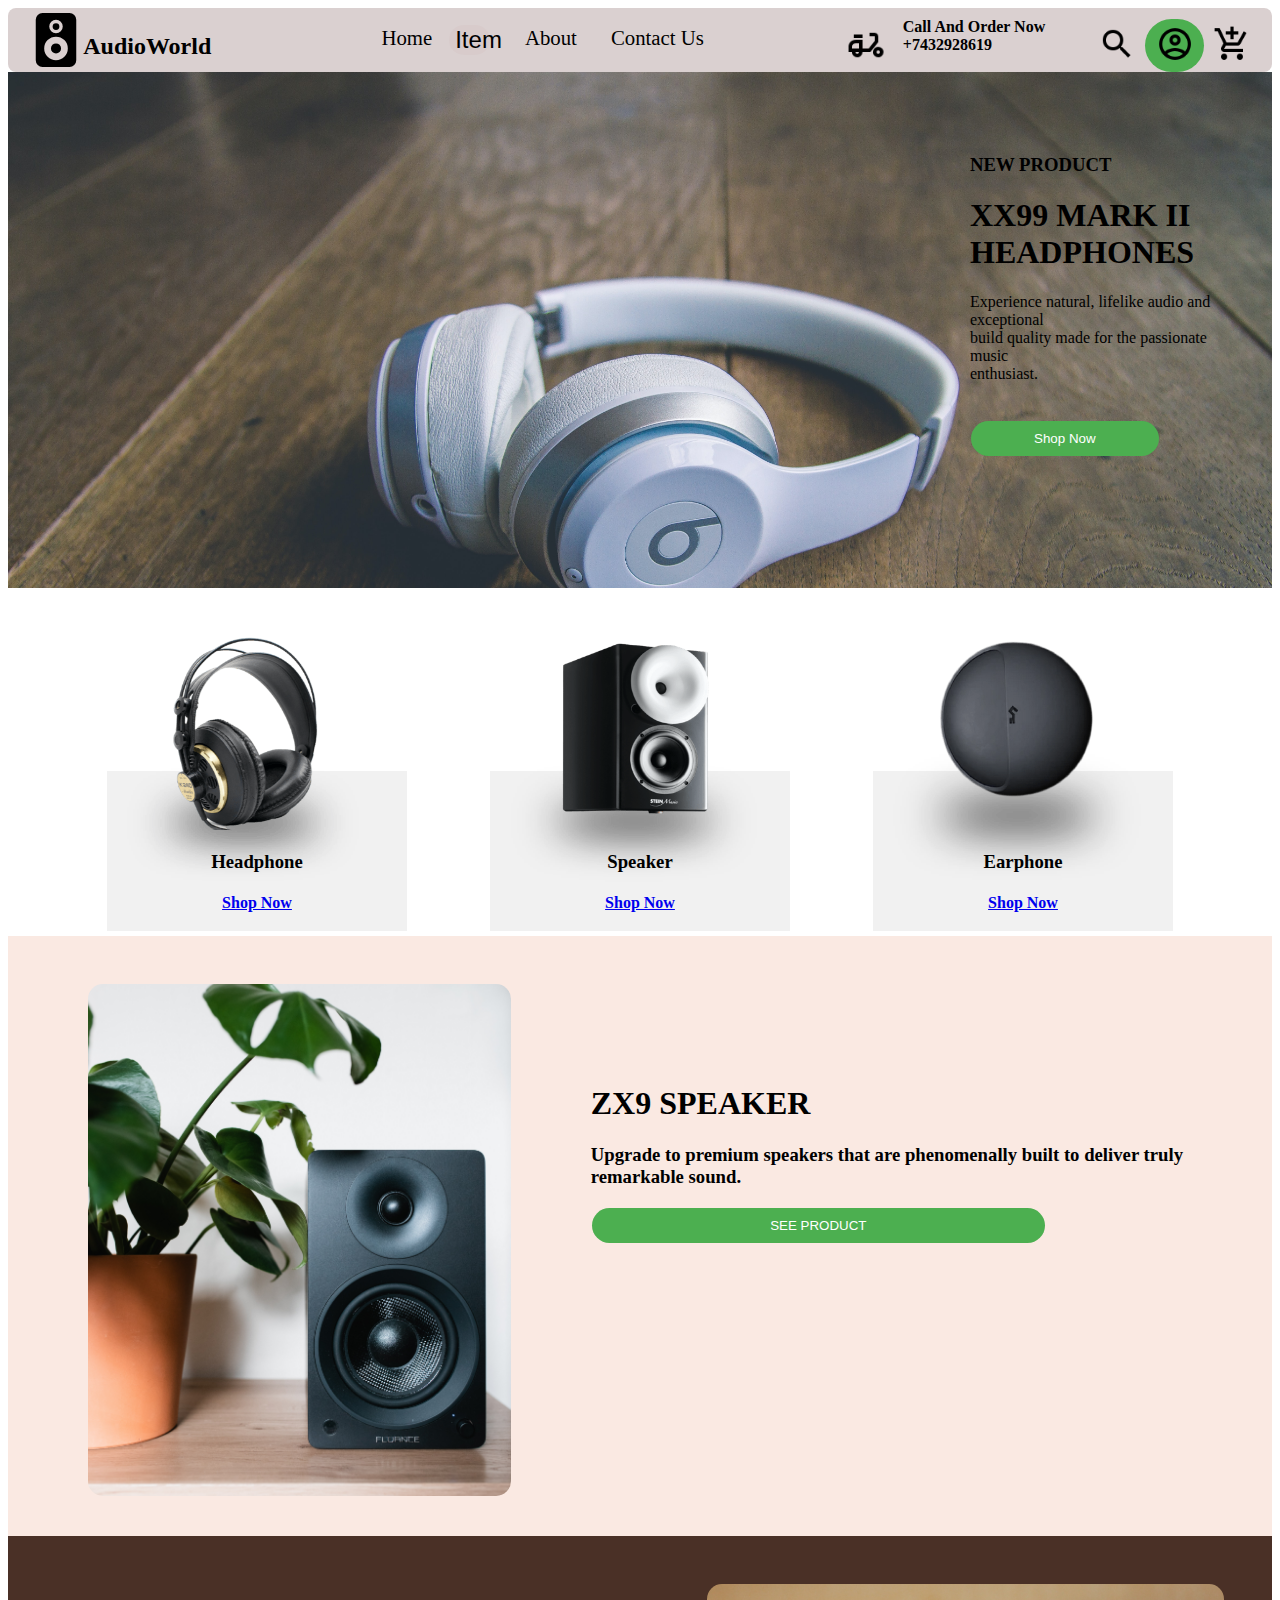
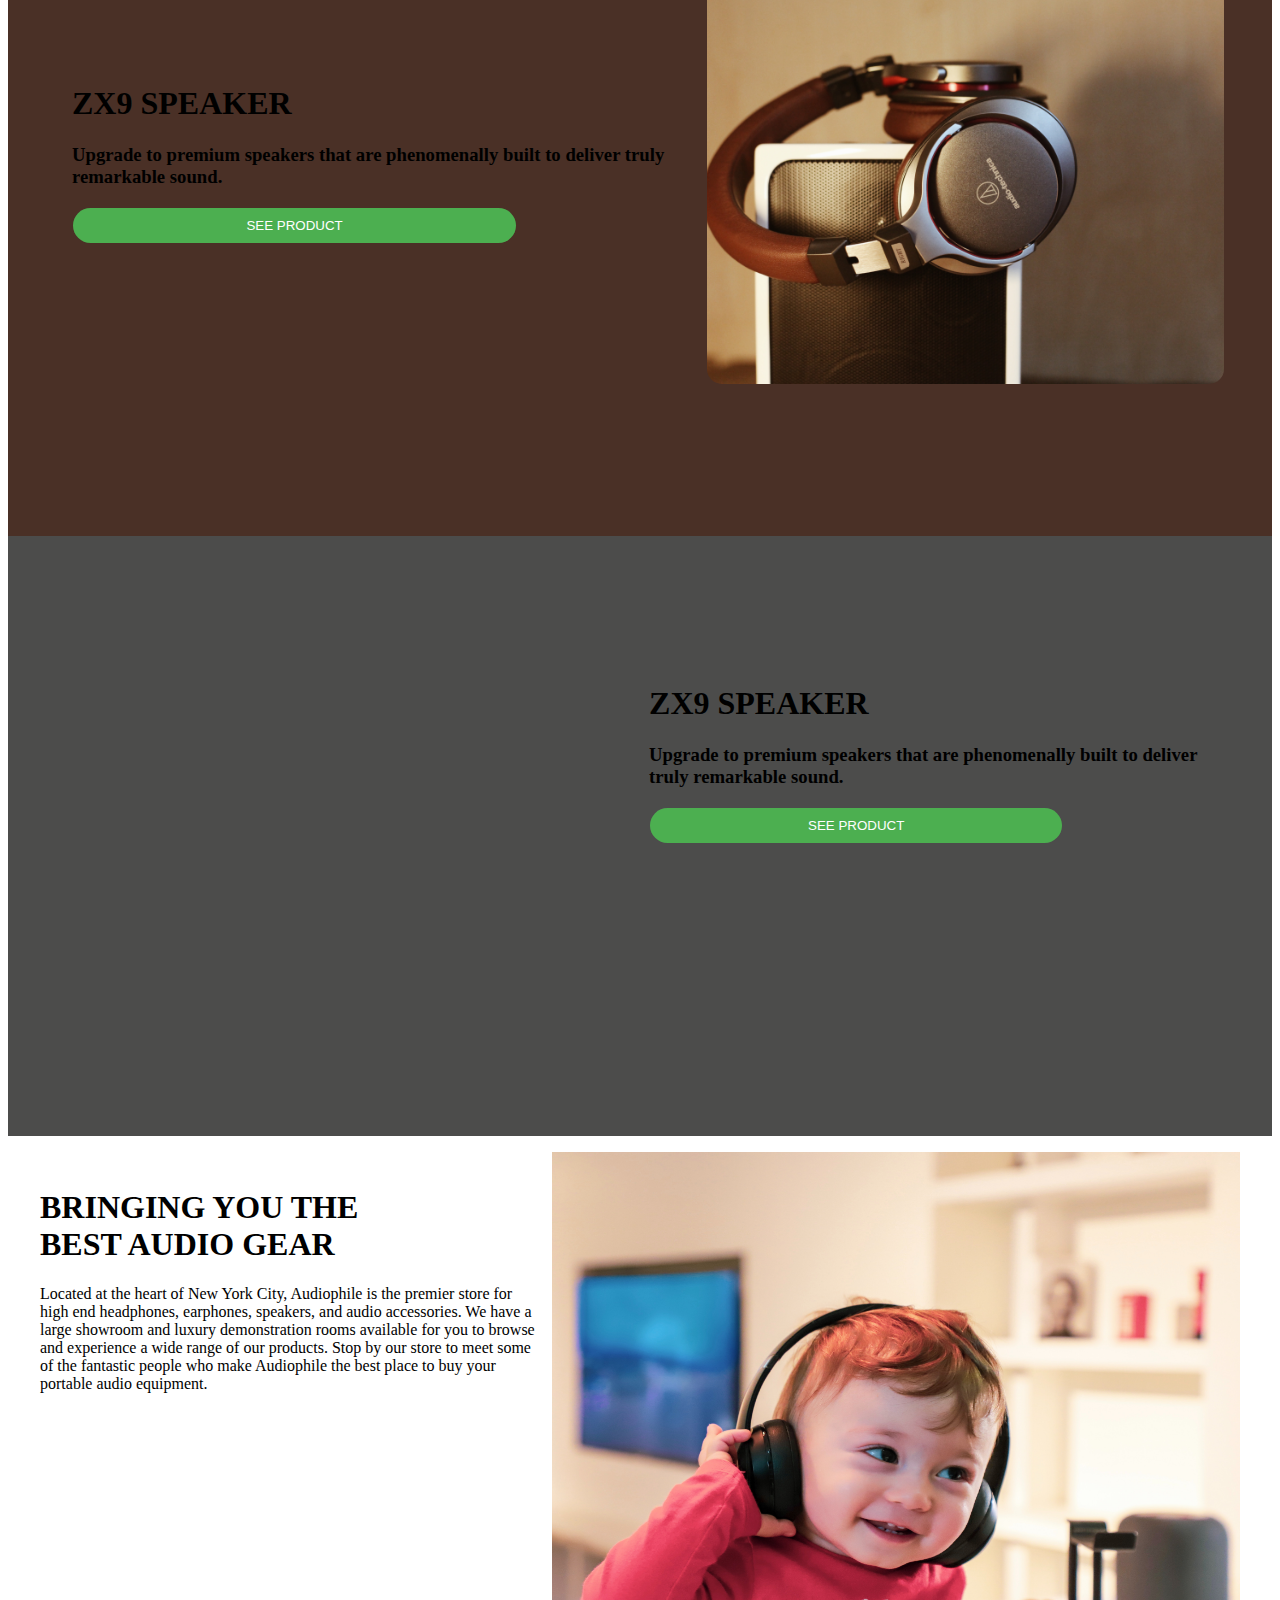
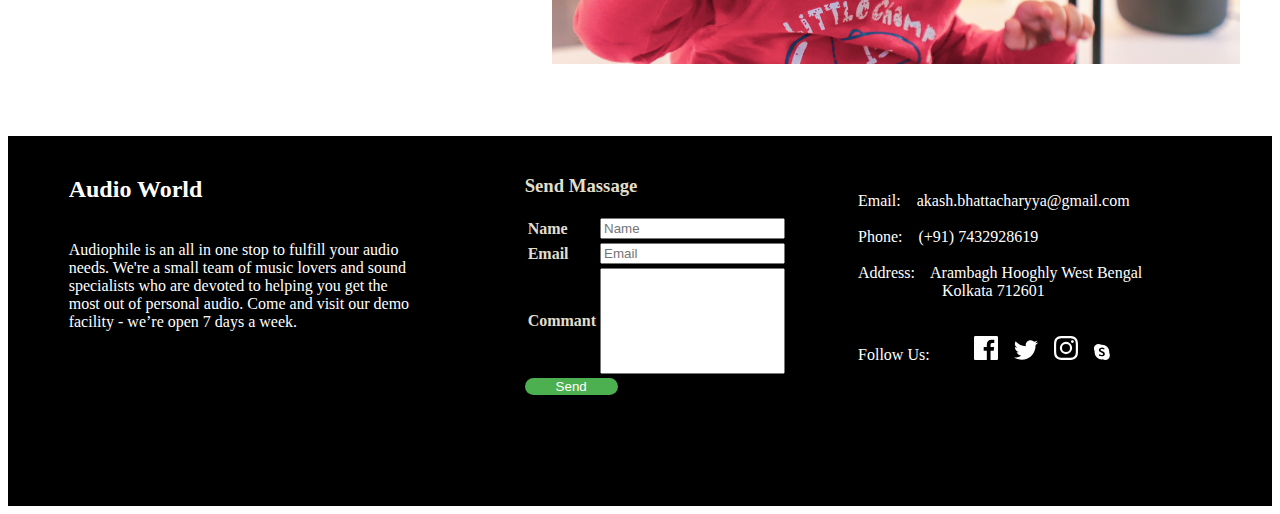
==== index.html @ 90da9d2f "Add files via upload" ====
<!DOCTYPE html>
<html lang="en">

<head>
    <meta charset="UTF-8">
    <meta http-equiv="X-UA-Compatible" content="IE=edge">
    <meta name="viewport" content="width=device-width, initial-scale=1.0">
    <title>Audio world</title>
    <link rel="stylesheet" href="style.css">


</head>

<body>
    <div class="navber">
        <div id="nav-left" class="nav-box">
            <img src="image/speakerlogo.svg" alt="">
            <h2>AudioWorld</h2>
        </div>
        <div id="nav-mid" class="nav-box">
            <ul>
                <li class="item"><a href="#">Home</a></li>
                <!-- <li class="item"><a href="#">Item</a></li> -->
                <div class="dropdown">
                    <button class="dropbtn-i">Item
                        <!-- <i class="fa fa-caret-down"></i> -->
                    </button>
                    <div class="dropdown-content">
                        <a href="headphone.html">Headphone</a>
                        <a href="speaker.html">Speaker</a>
                        <a href="earphone.html">Earphone</a>
                    </div>
                </div>
                <li class="item"><a href="aboutus.html">About</a></li>
                <li class="item"><a href="#ContactUs">Contact Us</a></li>

            </ul>
        </div>
        <div class="call">
            <img src="image/delivery.png">
            <div id="text"> <b> Call And Order Now <br> +7432928619 </b></div>
        </div>
        <div id="nav-right" class="nav-box">
            <a href="/"><img src="image/search.png"></a>
            




            <button onclick="document.getElementById('id01').style.display='block'" style="width:auto;"> <img src="image/account.png"> </button>

	<div id="id01" class="modal">

		<form class="modal-content animate" action="/action_page.php">
			<div class="imgcontainer">
				<span onclick="document.getElementById('id01').style.display='none'" class="close" title="Close Modal">×</span>
				<img src='image/avater.png'
 alt="Avatar" class="avatar">
			</div>

			<div class="container">
				<label><b>Username</b></label>
				<input type="text" placeholder="Enter Username" name="uname" required>

				<label><b>Password</b></label>
				<input type="password" placeholder="Enter Password" name="psw" required>

				<button type="submit">Login</button>
				<input type="checkbox" checked="checked"> Remember me
			</div>

			<div class="container" style="background-color:#f1f1f1">
				<button type="button" onclick="document.getElementById('id01').style.display='none'" class="cancelbtn">Cancel</button>
				<span class="psw">Forgot <a href="#">password?</a></span>
			</div>
		</form>
	</div>

	<script>
		var modal = document.getElementById('id01');
		window.onclick = function(event) {
			if (event.target == modal) {
				modal.style.display = "none";
			}
		}
	</script>









            <a href="/"><img src="image/cart.png"></a>

        </div>
        
    </div>

    <div id="header-sec">
        <div class="header">
            <div class="hdp">
                <h3>NEW PRODUCT</h3>
                <h1>XX99 MARK II<br>
                    HEADPHONES</h1>
                Experience natural, lifelike audio and exceptional<br>
                build quality made for the passionate music<br>
                enthusiast.<br><br>
                <div class="btn"><button>Shop Now</button></div>

            </div>

        </div>
    </div>

    <div class="item">
        <div class="headphone"> <img src="image/headphone.png" alt="">
            <div class="shop">
                <h3> Headphone <br>
                    <h4> <a href="#">Shop Now</a></h4>
                </h3>
            </div>
        </div>
        <div class="speaker"> <img src="image/speaker.png" alt="">
            <div class="shop">
                <h3>Speaker<br>
                    <h4><a href="#">Shop Now</a></h4>
                </h3>
                </h3>
            </div>
        </div>
        <div class="earphones"> <img src="image/earphone.png" alt="">
            <div class="shop">
                <h3>Earphone<br>
                    <h4><a href="#">Shop Now</a></h4>
                </h3>
                </h3>
            </div>
        </div>
    </div>

    <div class="sec1">

        <div class="sec-1">


        </div>
        <div class="sec-right">
            <h1>ZX9
                SPEAKER</h1>
            <h3>Upgrade to premium speakers that are phenomenally built to deliver truly remarkable sound.</h3>
             <div class="btn"><button> SEE PRODUCT</button></div>
        </div>
    </div>
    <div class="sec2">

        <div class="sec2-right">
            <h1>ZX9
                SPEAKER</h1>
            <h3>Upgrade to premium speakers that are phenomenally built to deliver truly remarkable sound.</h3>
            <div class="btn"><button> SEE PRODUCT</button></div>
        </div>
        <div class="sec-2">

        </div>


    </div>
    <div class="sec3">
        <div class="sec-3">

        </div>
        <div class="sec-right">
            <h1>ZX9
                SPEAKER</h1>
            <h3>Upgrade to premium speakers that are phenomenally built to deliver truly remarkable sound.</h3>
            <div class="btn"><button> SEE PRODUCT</button></div>
        </div>

    </div>

    <div class="end">
        <div class="end-sec1">
            <p><h1>BRINGING YOU THE <br><span>BEST</span> AUDIO GEAR </h1></p>
            <p>
            Located at the heart of New York City, Audiophile is the premier store for high end headphones,
                earphones, speakers, and audio accessories. We have a large showroom and luxury demonstration rooms
                available for you to browse and experience a wide range of our products. Stop by our store to meet some
                of the fantastic people who make Audiophile the best place to buy your portable audio equipment.
            </p>
        </div>
        <div class="end-sec2">
            <img src="image/withhead.jpg" alt="">
        </div>

    </div>
<section id="ContactUs">
    <div class="footer">
        <div class="fo-box1">
            <h2> Audio World</h2><br>
            Audiophile is an all in one stop to fulfill your audio needs. We're a small team of music lovers and sound
            specialists who are devoted to helping you get the most out of personal audio. Come and visit our demo
            facility - we’re open 7 days a week.
        </div>

        <div class="fo-box2">
            <div class="comment-sec">
                <h3> Send Massage</h3>
                <table>
                    <tr>
                        <td><b>Name</b></td>
                        <td> <input type="text" placeholder="Name" name="Name" id=" Name" required> </td>
                    </tr>
                    <tr>
                        <td><b>Email</b></td>
                        <td> <input type="text" placeholder="Email" name="Name" id="Email" required> </td>
                    </tr>
                    <tr>
                        <td><b>Commant</b></td>
                        <td>
            </div><input type="text" placeholder="" name="Name" id="commant" required style="height:100px"> </td>
            </tr>
            </table>
            <button type="submit" class="send">Send</button>
        </div>
    </div>

    <div class="fo-box3">
        <br><br>
        Email: &nbsp;&nbsp; akash.bhattacharyya@gmail.com<br><br>
        Phone: &nbsp;&nbsp; (+91) 7432928619 <br><br>
        Address: &nbsp;&nbsp; Arambagh Hooghly West
        Bengal<br>&nbsp;&nbsp;&nbsp;&nbsp;&nbsp;&nbsp;&nbsp;&nbsp;&nbsp;&nbsp;&nbsp;&nbsp;&nbsp;&nbsp;&nbsp;&nbsp;&nbsp;&nbsp;&nbsp;&nbsp;&nbsp;Kolkata
        712601<br><br><br> Follow Us: &nbsp;&nbsp;&nbsp;&nbsp;&nbsp;&nbsp;&nbsp;&nbsp;&nbsp;
        <svg width="24" height="24" xmlns="http://www.w3.org/2000/svg">
            <path
                d="M22.675 0H1.325C.593 0 0 .593 0 1.325v21.351C0 23.407.593 24 1.325 24H12.82v-9.294H9.692v-3.622h3.128V8.413c0-3.1 1.893-4.788 4.659-4.788 1.325 0 2.463.099 2.795.143v3.24l-1.918.001c-1.504 0-1.795.715-1.795 1.763v2.313h3.587l-.467 3.622h-3.12V24h6.116c.73 0 1.323-.593 1.323-1.325V1.325C24 .593 23.407 0 22.675 0z"
                fill="#FFF" fill-rule="nonzero" />
        </svg> &nbsp;&nbsp;
        <svg width="24" height="20" xmlns="http://www.w3.org/2000/svg">
            <path
                d="M24 2.557a9.83 9.83 0 01-2.828.775A4.932 4.932 0 0023.337.608a9.864 9.864 0 01-3.127 1.195A4.916 4.916 0 0016.616.248c-3.179 0-5.515 2.966-4.797 6.045A13.978 13.978 0 011.671 1.149a4.93 4.93 0 001.523 6.574 4.903 4.903 0 01-2.229-.616c-.054 2.281 1.581 4.415 3.949 4.89a4.935 4.935 0 01-2.224.084 4.928 4.928 0 004.6 3.419A9.9 9.9 0 010 17.54a13.94 13.94 0 007.548 2.212c9.142 0 14.307-7.721 13.995-14.646A10.025 10.025 0 0024 2.557z"
                fill="#FFF" fill-rule="nonzero" />
        </svg> &nbsp;&nbsp;
        <svg width="24" height="24" xmlns="http://www.w3.org/2000/svg">
            <path
                d="M12 2.163c3.204 0 3.584.012 4.85.07 3.252.148 4.771 1.691 4.919 4.919.058 1.265.069 1.645.069 4.849 0 3.205-.012 3.584-.069 4.849-.149 3.225-1.664 4.771-4.919 4.919-1.266.058-1.644.07-4.85.07-3.204 0-3.584-.012-4.849-.07-3.26-.149-4.771-1.699-4.919-4.92-.058-1.265-.07-1.644-.07-4.849 0-3.204.013-3.583.07-4.849.149-3.227 1.664-4.771 4.919-4.919 1.266-.057 1.645-.069 4.849-.069zM12 0C8.741 0 8.333.014 7.053.072 2.695.272.273 2.69.073 7.052.014 8.333 0 8.741 0 12c0 3.259.014 3.668.072 4.948.2 4.358 2.618 6.78 6.98 6.98C8.333 23.986 8.741 24 12 24c3.259 0 3.668-.014 4.948-.072 4.354-.2 6.782-2.618 6.979-6.98.059-1.28.073-1.689.073-4.948 0-3.259-.014-3.667-.072-4.947-.196-4.354-2.617-6.78-6.979-6.98C15.668.014 15.259 0 12 0zm0 5.838a6.162 6.162 0 100 12.324 6.162 6.162 0 000-12.324zM12 16a4 4 0 110-8 4 4 0 010 8zm6.406-11.845a1.44 1.44 0 100 2.881 1.44 1.44 0 000-2.881z"
                fill="#FFF" fill-rule="nonzero" />
        </svg> &nbsp;&nbsp;
        <svg xmlns="http://www.w3.org/2000/svg" width="16" height="16" fill="currentColor" class="bi bi-skype"
            viewBox="0 0 16 16">
            <path
                d="M4.671 0c.88 0 1.733.247 2.468.702a7.423 7.423 0 0 1 6.02 2.118 7.372 7.372 0 0 1 2.167 5.215c0 .344-.024.687-.072 1.026a4.662 4.662 0 0 1 .6 2.281 4.645 4.645 0 0 1-1.37 3.294A4.673 4.673 0 0 1 11.18 16c-.84 0-1.658-.226-2.37-.644a7.423 7.423 0 0 1-6.114-2.107A7.374 7.374 0 0 1 .529 8.035c0-.363.026-.724.08-1.081a4.644 4.644 0 0 1 .76-5.59A4.68 4.68 0 0 1 4.67 0zm.447 7.01c.18.309.43.572.729.769a7.07 7.07 0 0 0 1.257.653c.492.205.873.38 1.145.523.229.112.437.264.615.448.135.142.21.331.21.528a.872.872 0 0 1-.335.723c-.291.196-.64.289-.99.264a2.618 2.618 0 0 1-1.048-.206 11.44 11.44 0 0 1-.532-.253 1.284 1.284 0 0 0-.587-.15.717.717 0 0 0-.501.176.63.63 0 0 0-.195.491.796.796 0 0 0 .148.482 1.2 1.2 0 0 0 .456.354 5.113 5.113 0 0 0 2.212.419 4.554 4.554 0 0 0 1.624-.265 2.296 2.296 0 0 0 1.08-.801c.267-.39.402-.855.386-1.327a2.09 2.09 0 0 0-.279-1.101 2.53 2.53 0 0 0-.772-.792A7.198 7.198 0 0 0 8.486 7.3a1.05 1.05 0 0 0-.145-.058 18.182 18.182 0 0 1-1.013-.447 1.827 1.827 0 0 1-.54-.387.727.727 0 0 1-.2-.508.805.805 0 0 1 .385-.723 1.76 1.76 0 0 1 .968-.247c.26-.003.52.03.772.096.274.079.542.177.802.293.105.049.22.075.336.076a.6.6 0 0 0 .453-.19.69.69 0 0 0 .18-.496.717.717 0 0 0-.17-.476 1.374 1.374 0 0 0-.556-.354 3.69 3.69 0 0 0-.708-.183 5.963 5.963 0 0 0-1.022-.078 4.53 4.53 0 0 0-1.536.258 2.71 2.71 0 0 0-1.174.784 1.91 1.91 0 0 0-.45 1.287c-.01.37.076.736.25 1.063z" />
        </svg>
    </div>
    </div>
</section>
</body>

</html>
---- style.css ----
.navber{
    display: flex;
    border-radius: 8px;
    height: 4rem;
    background-color: rgb(218, 208, 208);
 
}
.navber ul{
    display: flex;
    list-style: none;
}
.navber li a{
    text-decoration: none;
    font-size: 1.3rem;
     margin: 1rem; 
}
.dropbtn{
    margin: 1rem 0rem;

}
.dropbtn-i{
    color: black;
    font-size: 1.5rem;
    background-color: rgb(216, 203, 203);
}

#nav-left{
    display: flex;
   padding: 0.3em;
   margin-left: 1rem;
}
#nav-mid{
    margin: auto;
}
#nav-mid a{
    margin: 1px;
    text-decoration: none;
    color: black;
    padding: -2px 4px 0px 2px;
    
}
#nav-mid a:hover{
    color: white;
    background-color: black;
    border-radius: 7px;
}
.call{
    display: flex;
    width: 216px;
    margin-top: 0.6rem;
    margin-right: 3rem;
}
#text b{
    color: black;
}

.call img{
    height: 42px;
    width: 42px;
    margin: auto ;
}
#nav-right{
    margin-top: 0.7rem;
    margin-right: 1rem;
}
#nav-right img{
    padding: 0.3rem;
    height: 38px;
    width: 38px;
}


/* The dropdown container */
.dropdown {
    float: left;
    overflow: hidden;
  }
  
  /* Dropdown button */
  .dropdown .dropbtn {
    text-decoration: none;
    font-size: 1.3rem;
    margin: 1rem;
    padding: 0rem;
    border: none;
    outline: none;
    background-color: inherit;
    margin: 0; /* Important for vertical align on mobile phones */
  }
  
  
  /* Dropdown content (hidden by default) */
  .dropdown-content {
    display: none;
    position: absolute;
    background-color: #f9f9f9;
    min-width: 160px;
    box-shadow: 0px 8px 16px 0px rgba(0,0,0,0.2);
    z-index: 1;
  }
  
  /* Links inside the dropdown */
  .dropdown-content a {
    float: none;
    color: black;
    padding: 12px 16px;
    text-decoration: none;
    display: block;
    text-align: left;
  }
   /* Show the dropdown menu on hover */
   .dropdown:hover .dropdown-content {
    display: block;
  }
  
  
  #header-sec{
    background: url('image/indexlogo5.jpg') no-repeat center center/cover fixed ;
    height: 500px;
    padding-top: 1rem;
  }

  .header{
      margin-left: 930px;
      margin-top: 15px;

  }
.hdp{
    
    padding: 2rem;
    
}
.btn{
    margin: 20px 1px;
    

    
}


.item{
    display: flex;
    justify-content: space-evenly;
    padding-left: 1rem;
    padding-right: 1rem;
}
.headphone{
    margin-top: 3rem;
height: 300px;
width: 300px;
}
.headphone img{
    height: 16em;
    width: 17em;
}

.speaker{
    margin-top: 3rem;
    height: 300px;
    width: 300px;

}
.speaker img{

    height: 16em;
    width: 18em;

}

.earphones{
    margin-top: 3rem;
height: 300px;
width: 300px;
}
.earphones img{
    height: 16em;
    width: 18em;
}
.shop{
    background-color: rgb(241, 241, 241);
    margin-top: -9rem;
    height: 160px;
    width: 100%;
    text-align: center;
}
.item h3{
    padding-top: 5rem;
}
.sec-1{
    border-radius: 15px;
    margin: 3rem 5rem;
    height: 32rem;
    width: 28rem;
    background: url('image/spe1.jpg') no-repeat center center/cover ;
    

}
.sec1{
    display: flex;
    flex-direction: row;
    background-color: rgb(250, 233, 226);
    height: 600px;
    width: 100%;
    
}
.sec-right{
   margin-right: 2rem;
   margin-top: 8rem;
    height: 20rem;
    width: 43rem;
}

.sec2-right{
    margin-left: 4rem;
   margin-top: 8rem;
    height: 20rem;
    width: 43rem;
}
.sec-2{
    border-radius: 15px;
    margin-right: 3rem;
   margin-top: 3rem;
    height: 25rem;
    width: 35rem;
    background: url('image/hea.jpg') no-repeat center center/cover ;

}

.sec2{
    display: flex;
    flex-direction: row;
    background-color: rgb(49 19 8 / 88%);
    height: 600px;
    width: 100%;
}

.sec-3{
    margin: 3rem 5rem;
    height: 25rem;
    width: 35rem;
    background: url('image/eir.jpg') no-repeat center center/cover ;
    border-radius: 10px;

}
.sec3{
    display: flex;
    flex-direction: row;
    background-color: rgb(76 76 75);
    height: 600px;
    width: 100%;
}

.end{
    display: flex;
    flex-direction: row;
    height: 600px;
    width: 100%;

}
.end-sec1{
    margin: 2rem 1rem;
    height: 25rem;
    padding-left: 1rem;
    width: 45%;
}
.end-sec2{
    margin-top: 1rem;
    margin-right: 2rem;
    height: 34rem;
    width: 46rem;
}
.end-sec2 img{
    height: 32rem;
    width: 43rem;
}


.footer{
    display: flex;
    background-color: black;
    color: white;
    justify-content: space-evenly;
     height: 370px;
 
}


.fo-box1{
    
    margin: 14px 6px;
        padding: 6px 6px;
        height: 220px;
        width: 27%;
}
.fo-box2{
   
    margin: 14px 6px;
        padding: 6px 6px;
        height: 257px;
        width: 23%;
}


.comment-sec{
    height: 100px;
    width: 133px;
    padding-left: 42px;
    /* margin: auto;  */
     /* padding-left: 460px;
    padding-top: 19px;
     */
}
.comment-sec h3,b{
    color: #e0decd;
}

.fo-box3{
    
    margin: 14px 6px;
        padding: 6px 18px;
        height: 280px;
        width: 27%;
        
}


#ContactUs{
    background-color: black;
}







/********** LOGIN dIALOG BOX **********/

/*assign full width inputs*/
.container input[type=text],
input[type=password] {
    width: 100%;
    padding: 12px 20px;
    margin: 8px 0;
    display: inline-block;
    border: 1px solid #ccc;
    box-sizing: border-box;
}

/*set a style for the buttons*/
button {
    background-color: #4CAF50;
    color: white;
     /* padding: 14px 20px;   */
     /* margin: 8px 0; */
    border: none;
    border-radius: 30px;
    cursor: pointer;
    width: 70%;
}

.btn button{
    padding: 10px 14px;
}

/* set a hover effect for the button*/
button:hover {
    opacity: 0.8;
}

/*set extra style for the cancel button*/
.cancelbtn {
    width: auto;
    padding: 10px 18px;
    background-color: #f44336;
}

/*centre the display image inside the container*/
.imgcontainer {
    text-align: center;
    margin: 24px 0 12px 0;
    position: relative;
}

/*set image properties*/
img.avatar {
    width: 60%;
    border-radius: 35%;
}

/*set padding to the container*/
.container {
    padding: 16px;
}

/*set the forgot password text*/
span.psw {
    float: right;
    padding-top: 16px;
}

/*set the Modal background*/
.modal {
    display: none;
    position: fixed;
    z-index: 1;
    left: 0;
    top: 0;
    width: 100%;
    height: 100%;
    overflow: auto;
    background-color: rgb(0, 0, 0);
    background-color: rgba(0, 0, 0, 0.4);
    padding-top: 60px;
}

/*style the model content box*/
.modal-content {
    background-color: #fefefe;
    margin: 5% auto 15% auto;
    border: 1px solid #888;
    width: 80%;
}

/*style the close button*/
.close {
    position: absolute;
    right: 25px;
    top: 0;
    color: #000;
    font-size: 35px;
    font-weight: bold;
}

.close:hover,
.close:focus {
    color: red;
    cursor: pointer;
}

/* add zoom animation*/
.animate {
    -webkit-animation: animatezoom 0.6s;
    animation: animatezoom 0.6s
}

@-webkit-keyframes animatezoom {
    from {
        -webkit-transform: scale(0)
    }
    to {
        -webkit-transform: scale(1)
    }
}

@keyframes animatezoom {
    from {
        transform: scale(0)
    }
    to {
        transform: scale(1)
    }
}

@media screen and (max-width: 300px) {
    span.psw {
        display: block;
        float: none;
    }
    .cancelbtn {
        width: 100%;
    }
}





/* mobile device */

@media (max-width: 400px){

    #header-sec{
        background: url('image/indexlogo5.jpg') no-repeat center center/cover fixed ;
        height: 100%;
        width: 100%;
        padding-top: 1rem;
      }
    
      .header{
          margin-left: 350px;
          margin-top: 15px;
    
      }
    .hdp{
        
        padding: 2rem;
        
    }
    .btn{
        margin: 20px 1px;
        
    
        
    }



    
}
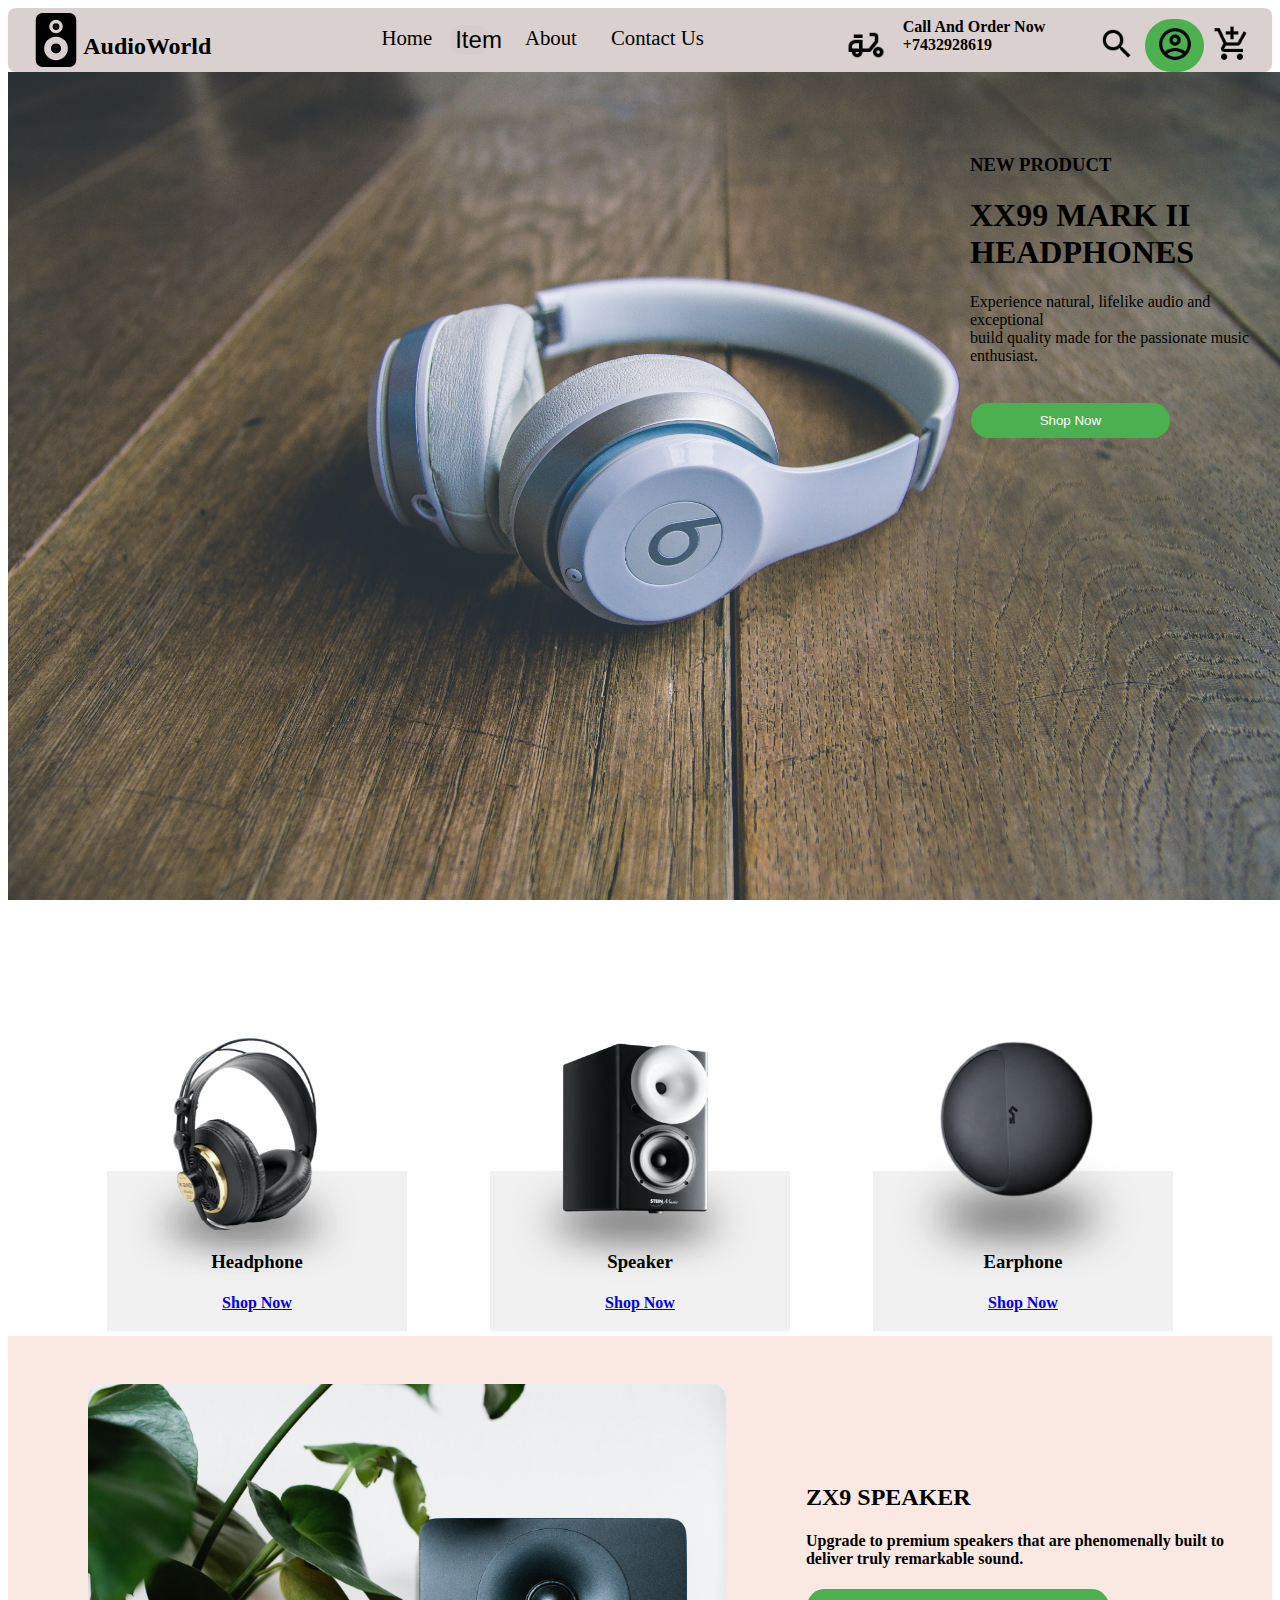
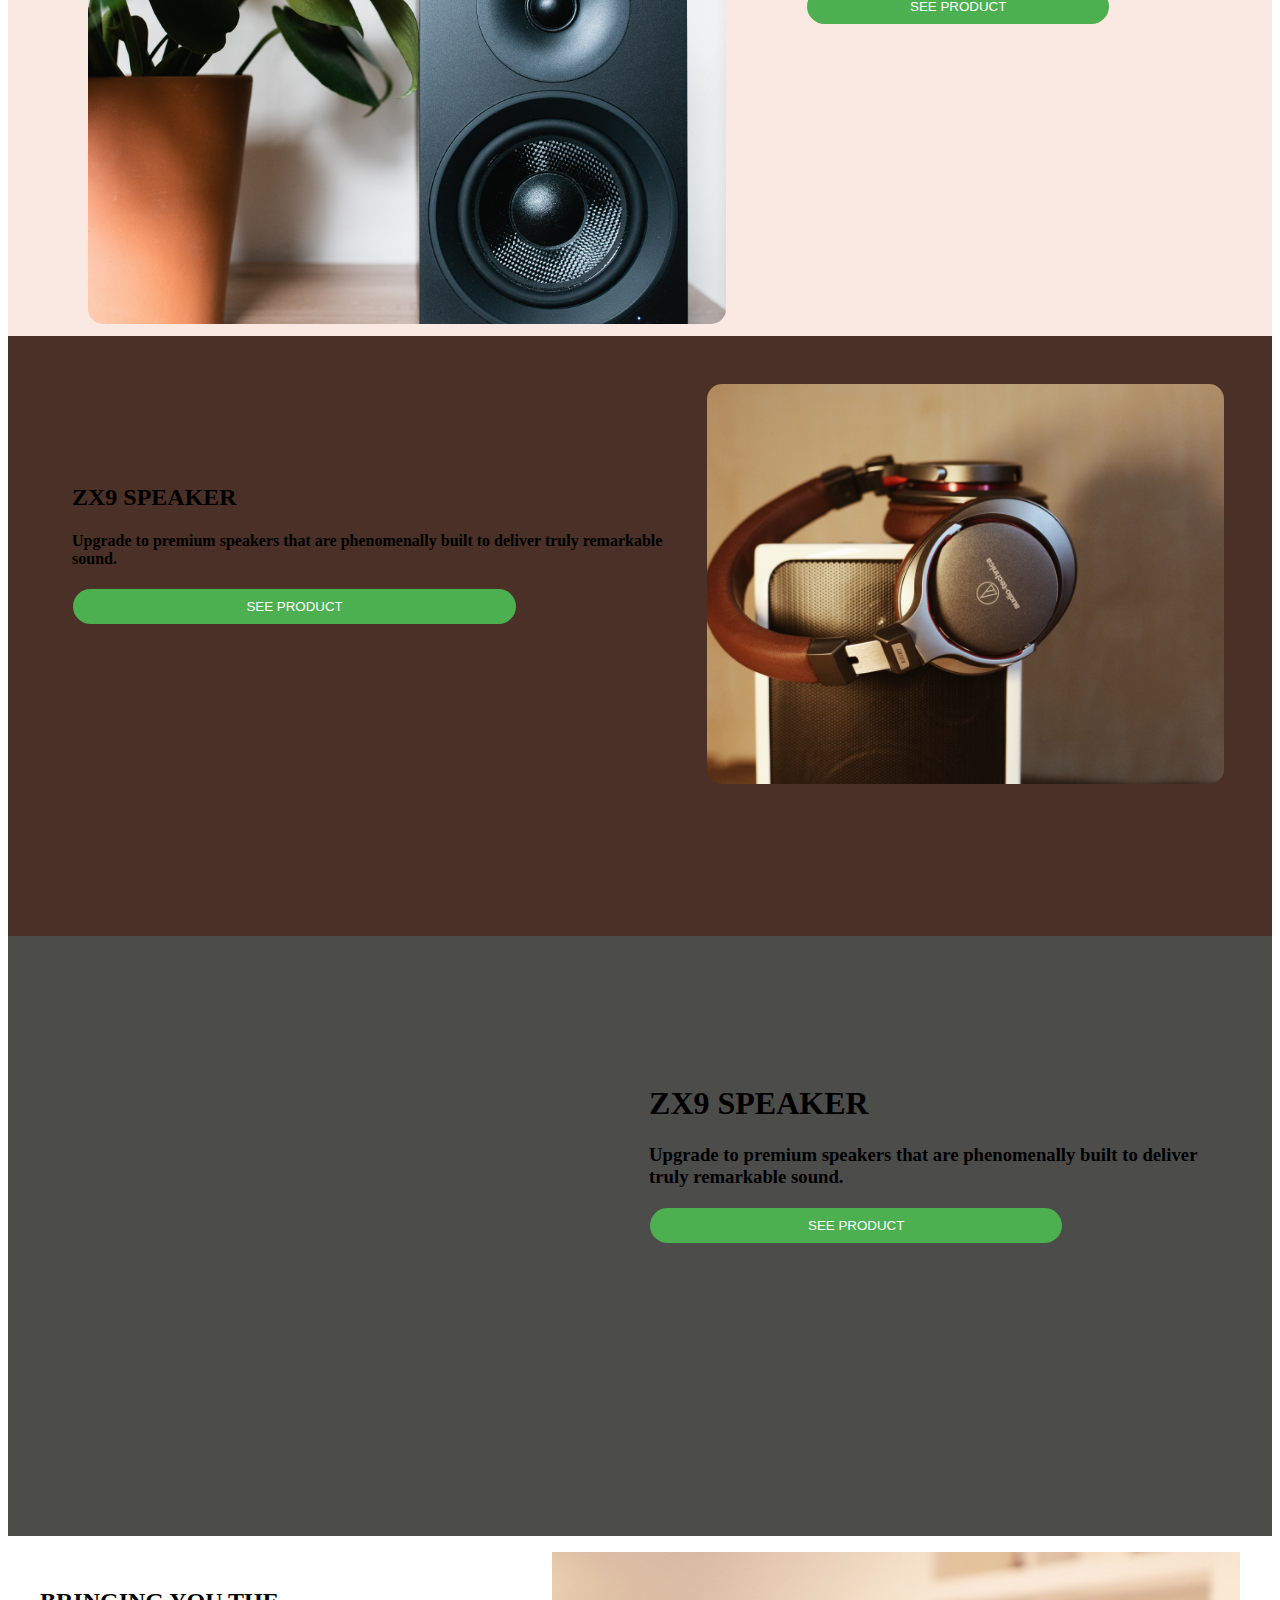
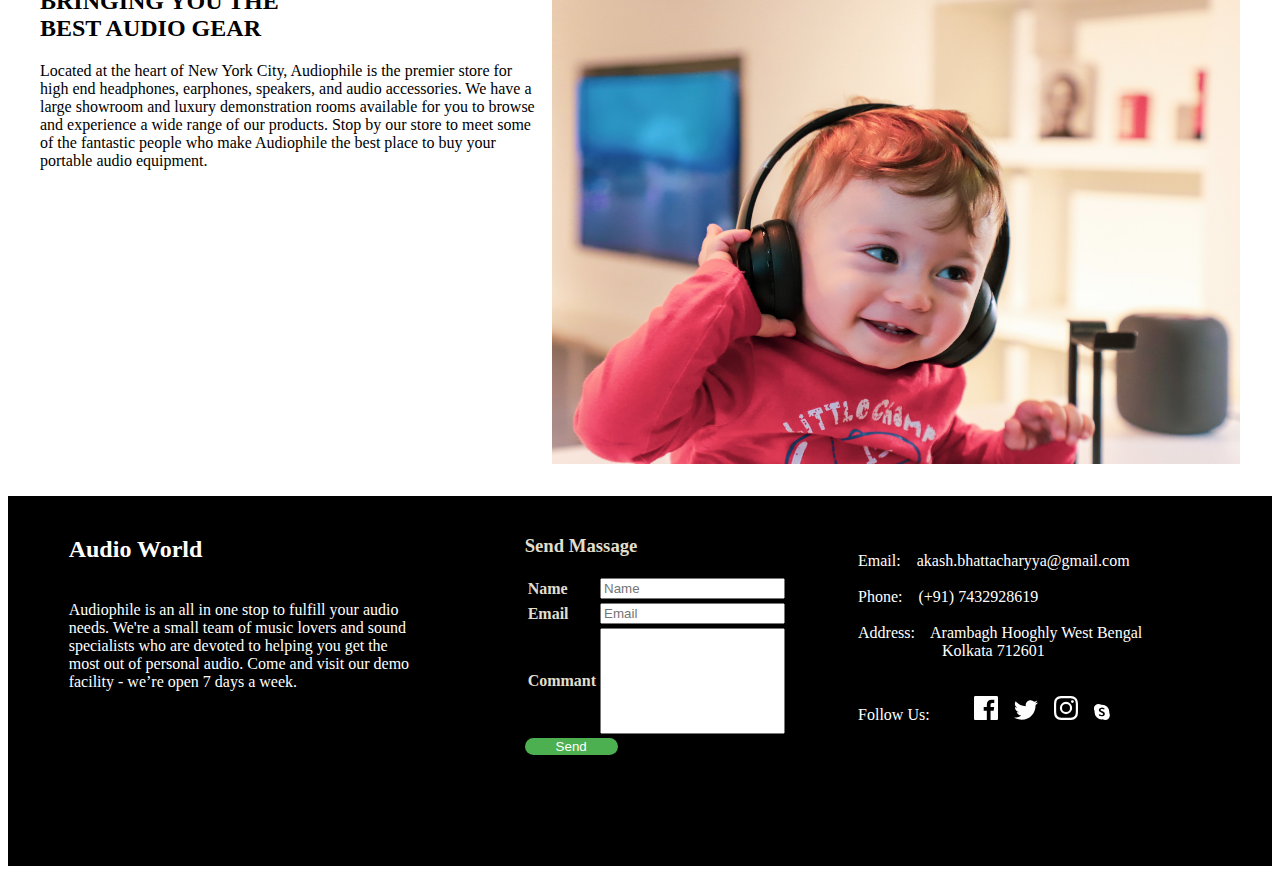
==== commit 05f999cb: "Add files via upload" ====
--- a/index.html
+++ b/index.html
@@ -148,18 +148,18 @@
 
         </div>
         <div class="sec-right">
-            <h1>ZX9
-                SPEAKER</h1>
-            <h3>Upgrade to premium speakers that are phenomenally built to deliver truly remarkable sound.</h3>
+            <h2>ZX9
+                SPEAKER</h2>
+            <h4><p>Upgrade to premium speakers that are phenomenally built to deliver truly remarkable sound.</p></h4>
              <div class="btn"><button> SEE PRODUCT</button></div>
         </div>
     </div>
     <div class="sec2">
 
         <div class="sec2-right">
-            <h1>ZX9
-                SPEAKER</h1>
-            <h3>Upgrade to premium speakers that are phenomenally built to deliver truly remarkable sound.</h3>
+            <h2>ZX9
+                SPEAKER</h2>
+            <h4><p>Upgrade to premium speakers that are phenomenally built to deliver truly remarkable sound.</p></h4>
             <div class="btn"><button> SEE PRODUCT</button></div>
         </div>
         <div class="sec-2">
@@ -183,7 +183,7 @@
 
     <div class="end">
         <div class="end-sec1">
-            <p><h1>BRINGING YOU THE <br><span>BEST</span> AUDIO GEAR </h1></p>
+            <p><h2>BRINGING YOU THE <br><span>BEST</span> AUDIO GEAR </h2></p>
             <p>
             Located at the heart of New York City, Audiophile is the premier store for high end headphones,
                 earphones, speakers, and audio accessories. We have a large showroom and luxury demonstration rooms
--- a/style.css
+++ b/style.css
@@ -116,7 +116,8 @@
   
   #header-sec{
     background: url('image/indexlogo5.jpg') no-repeat center center/cover fixed ;
-    height: 500px;
+    height: 100vh;
+    width: 100vw;
     padding-top: 1rem;
   }
 
@@ -125,6 +126,20 @@
       margin-top: 15px;
 
   }
+  @media screen and (max-width: 400px) {
+    
+    .header{
+        margin-left: 2rem;
+        margin-top: 1rem;
+           }
+    
+    .hdp{
+        font-size: 0.6rem;
+    }
+    
+}
+
+
 .hdp{
     
     padding: 2rem;
@@ -186,11 +201,69 @@
 .item h3{
     padding-top: 5rem;
 }
+@media screen and (max-width: 400px){
+
+    .item{
+        display: flex;
+        flex-direction: column;
+    }
+    .headphone{
+        margin-top: 2rem;
+    height: 300px;
+    width: 300px;
+    margin-left: auto;
+    }
+    .headphone img{
+        height: 10em;
+        width: 12em;
+        margin-left: 1rem;
+    }
+    
+    .speaker{
+        margin-top: -3rem;
+        height: 300px;
+        width: 300px;
+        margin-left: auto;
+    
+    }
+    .speaker img{
+    
+        height: 10em;
+        width: 12em;
+        margin-left: 1rem;
+    }
+    
+    .earphones{
+        margin-top: -3rem;
+    height: 300px;
+    width: 300px;
+    margin-left: auto;
+    
+    }
+    .earphones img{
+        height: 11em;
+        width: 13em;
+        margin-left: 1rem;
+    }
+    .shop{
+        background-color: rgb(241, 241, 241);
+        margin-top: -8rem;
+        height: 160px;
+        width: 80%;
+        text-align: center;
+    }
+}
+
+
+
+
+
+
 .sec-1{
     border-radius: 15px;
     margin: 3rem 5rem;
-    height: 32rem;
-    width: 28rem;
+    height: 90%;
+    width: 80%;
     background: url('image/spe1.jpg') no-repeat center center/cover ;
     
 
@@ -209,6 +282,38 @@
     height: 20rem;
     width: 43rem;
 }
+
+@media screen and (max-width: 400px){
+
+    .sec-1{
+        border-radius: 15px;
+        align-items: center;
+        height: 50vh;
+        width: 50vw;
+        background: url('image/spe1.jpg') no-repeat center center/cover ;
+        
+    
+    }
+    .sec1{
+        display: flex;
+        flex-direction: column;
+        background-color: rgb(250, 233, 226);
+        height: 100%;
+        width: 100%;
+        
+    }
+    .sec-right{
+       margin: 1rem 1rem ;
+        height: 60%;
+        width: 80%;
+        font-size: 0.7rem;
+        text-align: center;
+        justify-content: center;
+    }
+
+
+}
+
 
 .sec2-right{
     margin-left: 4rem;
@@ -233,6 +338,38 @@
     height: 600px;
     width: 100%;
 }
+@media screen and (max-width: 400px){
+
+    .sec2-right{
+        margin: 1rem 1rem ;
+        height: 60%;
+        width: 80%;
+        font-size: 0.7rem;
+        text-align: center;
+        justify-content: center;
+    }
+    .sec-2{
+        border-radius: 15px;
+        margin-top: -1rem;
+        margin-bottom: 1rem;
+        margin-left: auto;
+        height: 50vh;
+        width: 70vw;
+        background: url('image/hea.jpg') no-repeat center center/cover ;
+    
+    }
+    
+    .sec2{
+        display: flex;
+        flex-direction: column;
+        background-color: rgb(49 19 8 / 88%);
+        height: 100%;
+        width: 100%;
+    }
+    
+
+}
+
 
 .sec-3{
     margin: 3rem 5rem;
@@ -250,10 +387,41 @@
     width: 100%;
 }
 
+@media screen and (max-width: 400px){
+
+    .sec-3{
+        border-radius: 15px;
+        align-items: center;
+        height: 50vh;
+        width: 50vw;
+        background: url('image/eir.jpg') no-repeat center center/cover ;
+        
+    
+    }
+    .sec3{
+        display: flex;
+        flex-direction: column;
+        background-color:  rgb(76 76 75);
+        height: 100%;
+        width: 100%;
+        
+    }
+    .sec-right{
+       margin: 1rem 1rem ;
+        height: 60%;
+        width: 80%;
+        font-size: 0.7rem;
+        text-align: center;
+        justify-content: center;
+    }
+
+
+}
+
 .end{
     display: flex;
     flex-direction: row;
-    height: 600px;
+    height: 100%;
     width: 100%;
 
 }
@@ -273,6 +441,40 @@
     height: 32rem;
     width: 43rem;
 }
+@media screen and (max-width: 400px){
+
+.end{
+    display: flex;
+    flex-direction: column;
+}
+.end-sec1{
+    margin: auto;
+    height: 25rem;
+    padding-left: 0.4rem;
+    width: 86%;
+    height: 50%;
+    text-align: center;
+}
+
+.end-sec2{
+   margin: auto;
+    height: 50%;
+    width: 86%;
+    text-align: center;
+    
+}
+
+.end-sec2 img{
+    height: 50%;
+    width: 90%;
+    
+}
+}
+
+
+
+
+
 
 
 .footer{
@@ -313,7 +515,6 @@
 .comment-sec h3,b{
     color: #e0decd;
 }
-
 .fo-box3{
     
     margin: 14px 6px;
@@ -322,13 +523,14 @@
         width: 27%;
         
 }
-
-
 #ContactUs{
     background-color: black;
 }
 
-
+@media screen and (max-width: 400px){
+
+    
+}
 
 
 
@@ -480,31 +682,8 @@
 
 @media (max-width: 400px){
 
-    #header-sec{
-        background: url('image/indexlogo5.jpg') no-repeat center center/cover fixed ;
-        height: 100%;
-        width: 100%;
-        padding-top: 1rem;
-      }
-    
-      .header{
-          margin-left: 350px;
-          margin-top: 15px;
-    
-      }
-    .hdp{
-        
-        padding: 2rem;
-        
-    }
-    .btn{
-        margin: 20px 1px;
-        
-    
-        
-    }
-
-
-
-    
-}+    
+
+
+    
+} 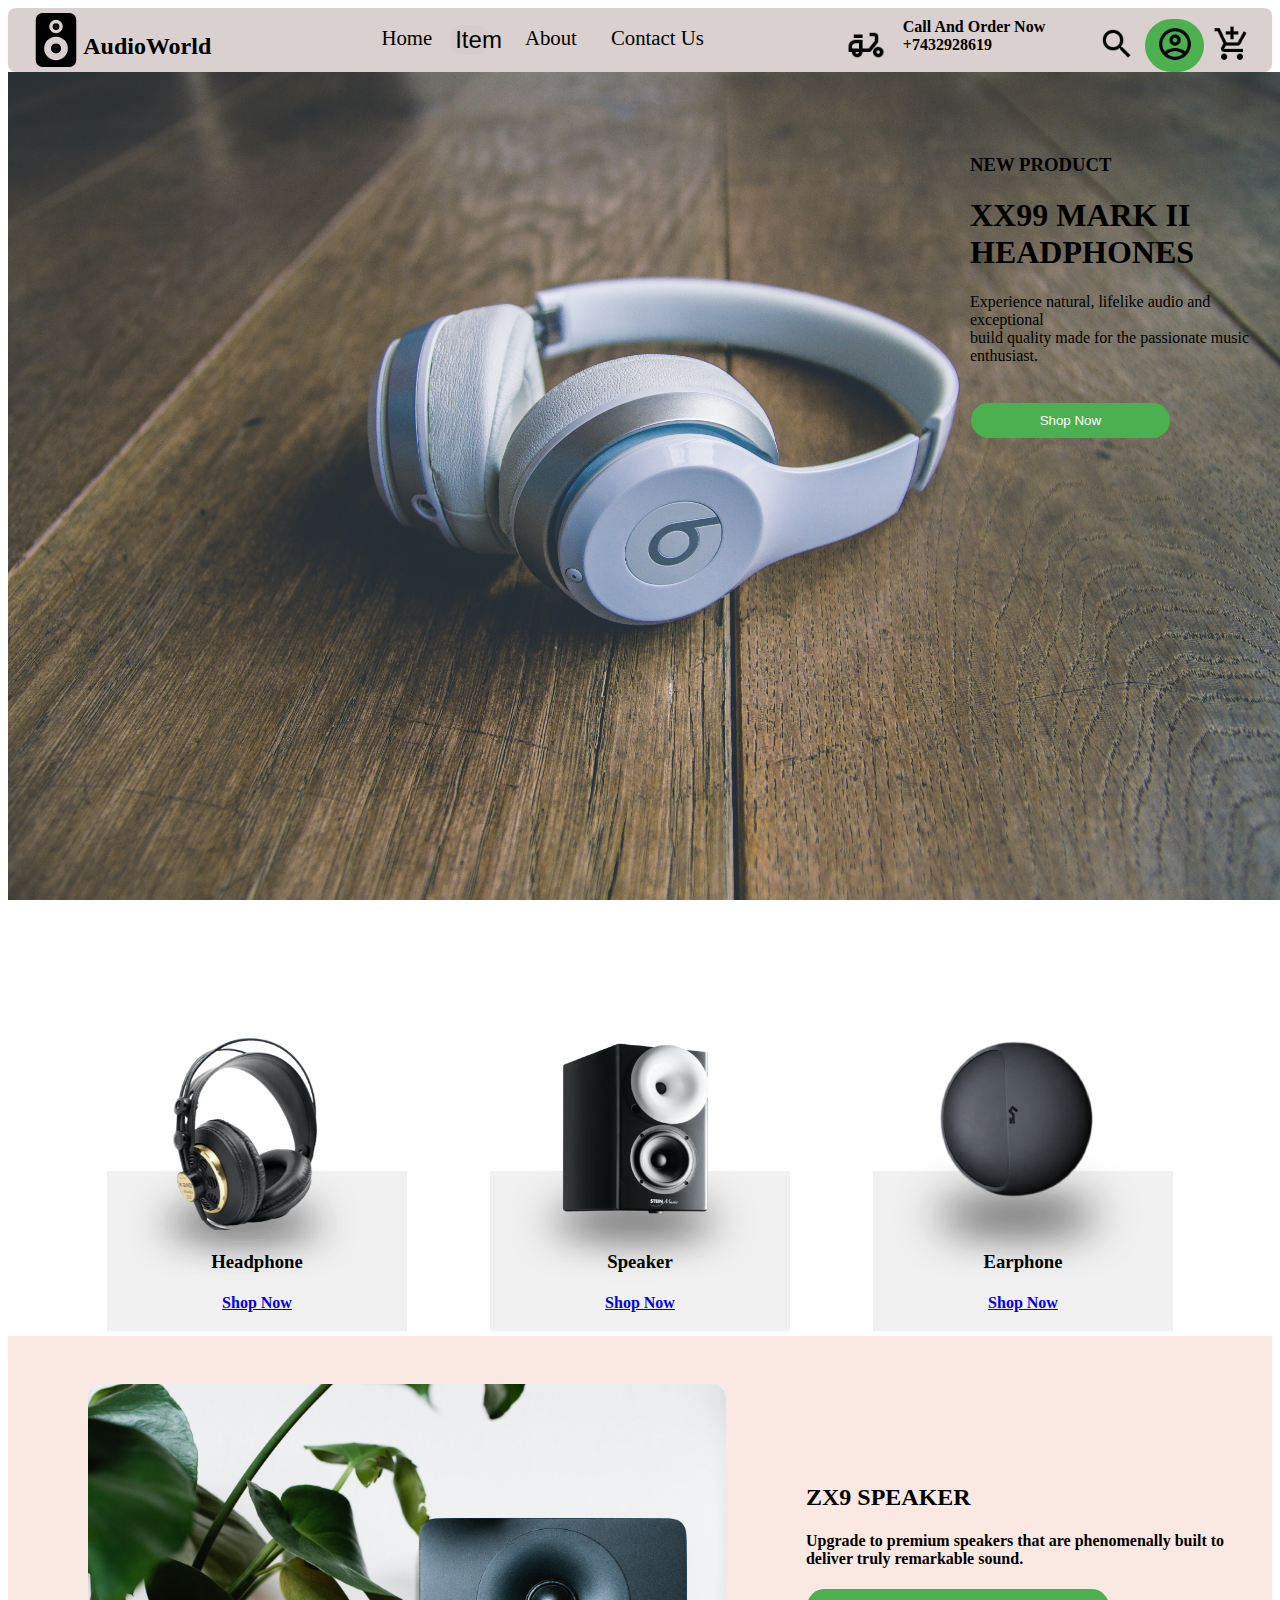
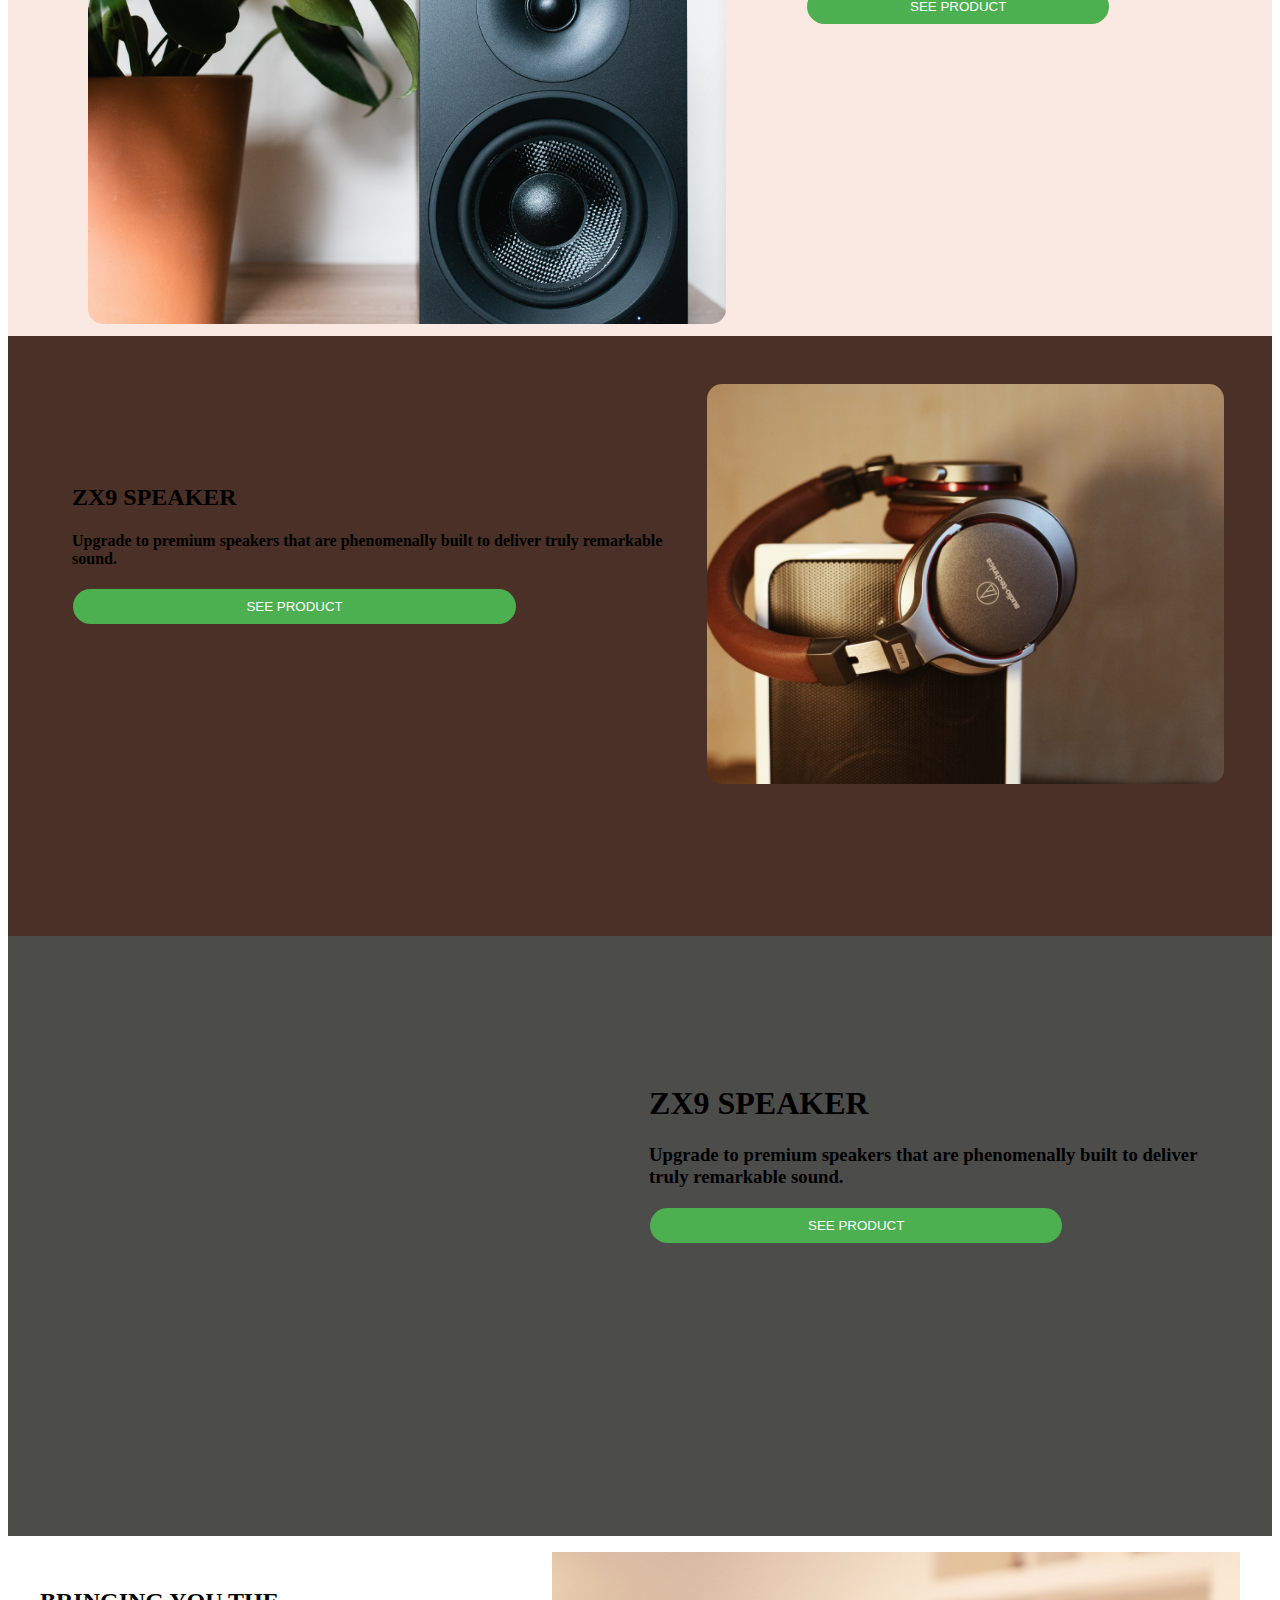
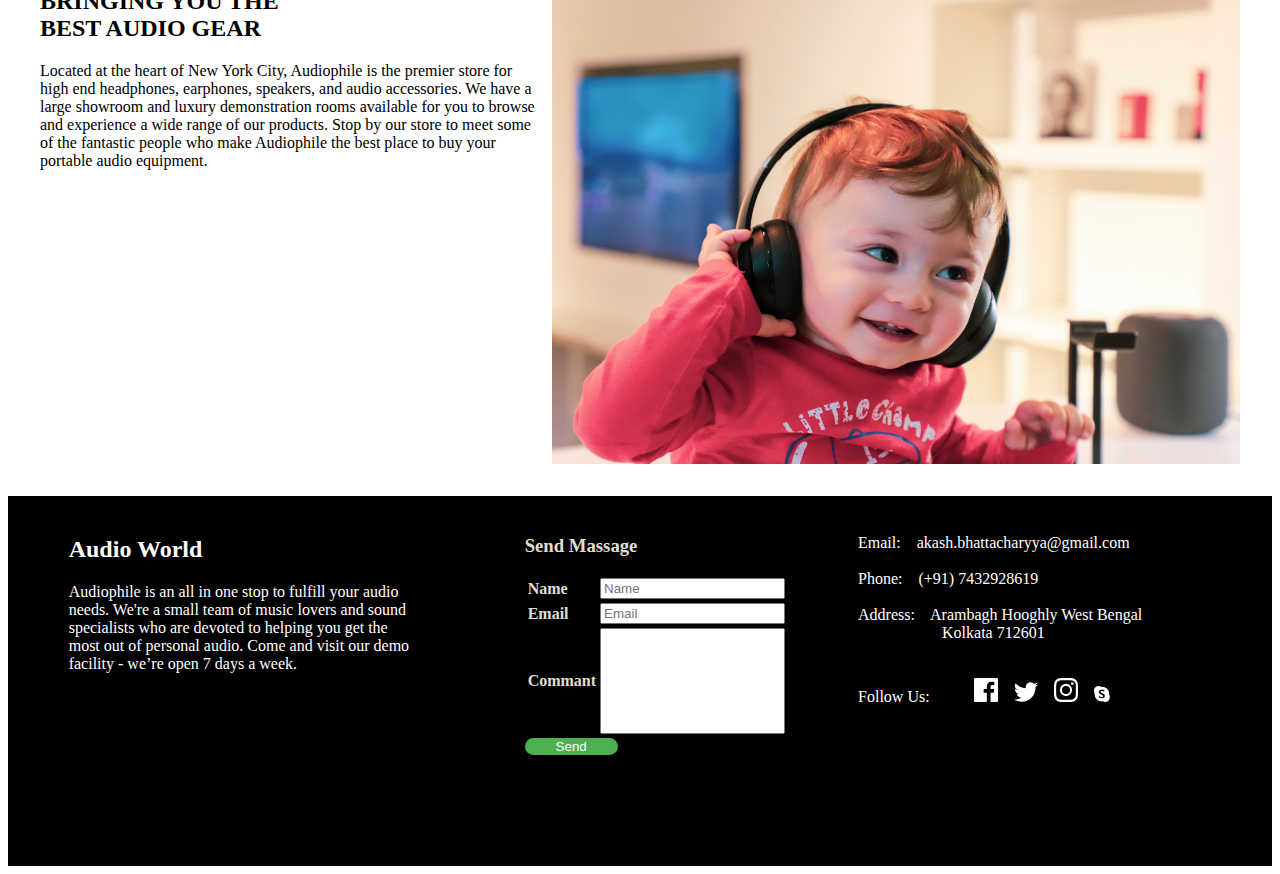
==== commit 1964ceb0: "Add files via upload" ====
--- a/index.html
+++ b/index.html
@@ -199,7 +199,7 @@
 <section id="ContactUs">
     <div class="footer">
         <div class="fo-box1">
-            <h2> Audio World</h2><br>
+            <h2> Audio World</h2>
             Audiophile is an all in one stop to fulfill your audio needs. We're a small team of music lovers and sound
             specialists who are devoted to helping you get the most out of personal audio. Come and visit our demo
             facility - we’re open 7 days a week.
@@ -228,7 +228,7 @@
     </div>
 
     <div class="fo-box3">
-        <br><br>
+        <br>
         Email: &nbsp;&nbsp; akash.bhattacharyya@gmail.com<br><br>
         Phone: &nbsp;&nbsp; (+91) 7432928619 <br><br>
         Address: &nbsp;&nbsp; Arambagh Hooghly West
--- a/style.css
+++ b/style.css
@@ -206,6 +206,8 @@
     .item{
         display: flex;
         flex-direction: column;
+        width: 100%;
+        margin: auto;
     }
     .headphone{
         margin-top: 2rem;
@@ -529,6 +531,57 @@
 
 @media screen and (max-width: 400px){
 
+    .footer{
+        display: flex;
+        flex-direction: column;
+        background-color: black;
+        color: white;
+        justify-content: space-evenly;
+         height: 100%;
+         width: 100%;
+     
+    }
+    
+    
+    .fo-box1{
+            text-align: center;
+            margin: auto;
+            padding: 6px 6px;
+            height: 220px;
+            width: 88%;
+          
+    }
+    .fo-box2{
+            text-align: center;
+            margin: auto;
+            height: 257px;
+            width: 80%;
+            padding-right: 4rem;
+            margin-top: -3rem;
+    }
+    
+    
+    .comment-sec{
+        height: 100px;
+        width: 133px;
+        padding-left: 42px;
+        /* margin: auto;  */
+         /* padding-left: 460px;
+        padding-top: 19px;
+         */
+    }
+    .comment-sec h3,b{
+        color: #e0decd;
+    }
+    .fo-box3{
+        
+            margin: auto;
+            padding: 6px 18px;
+            height: 280px;
+            width: 90%;
+            text-align: center;
+            
+    }
     
 }
 
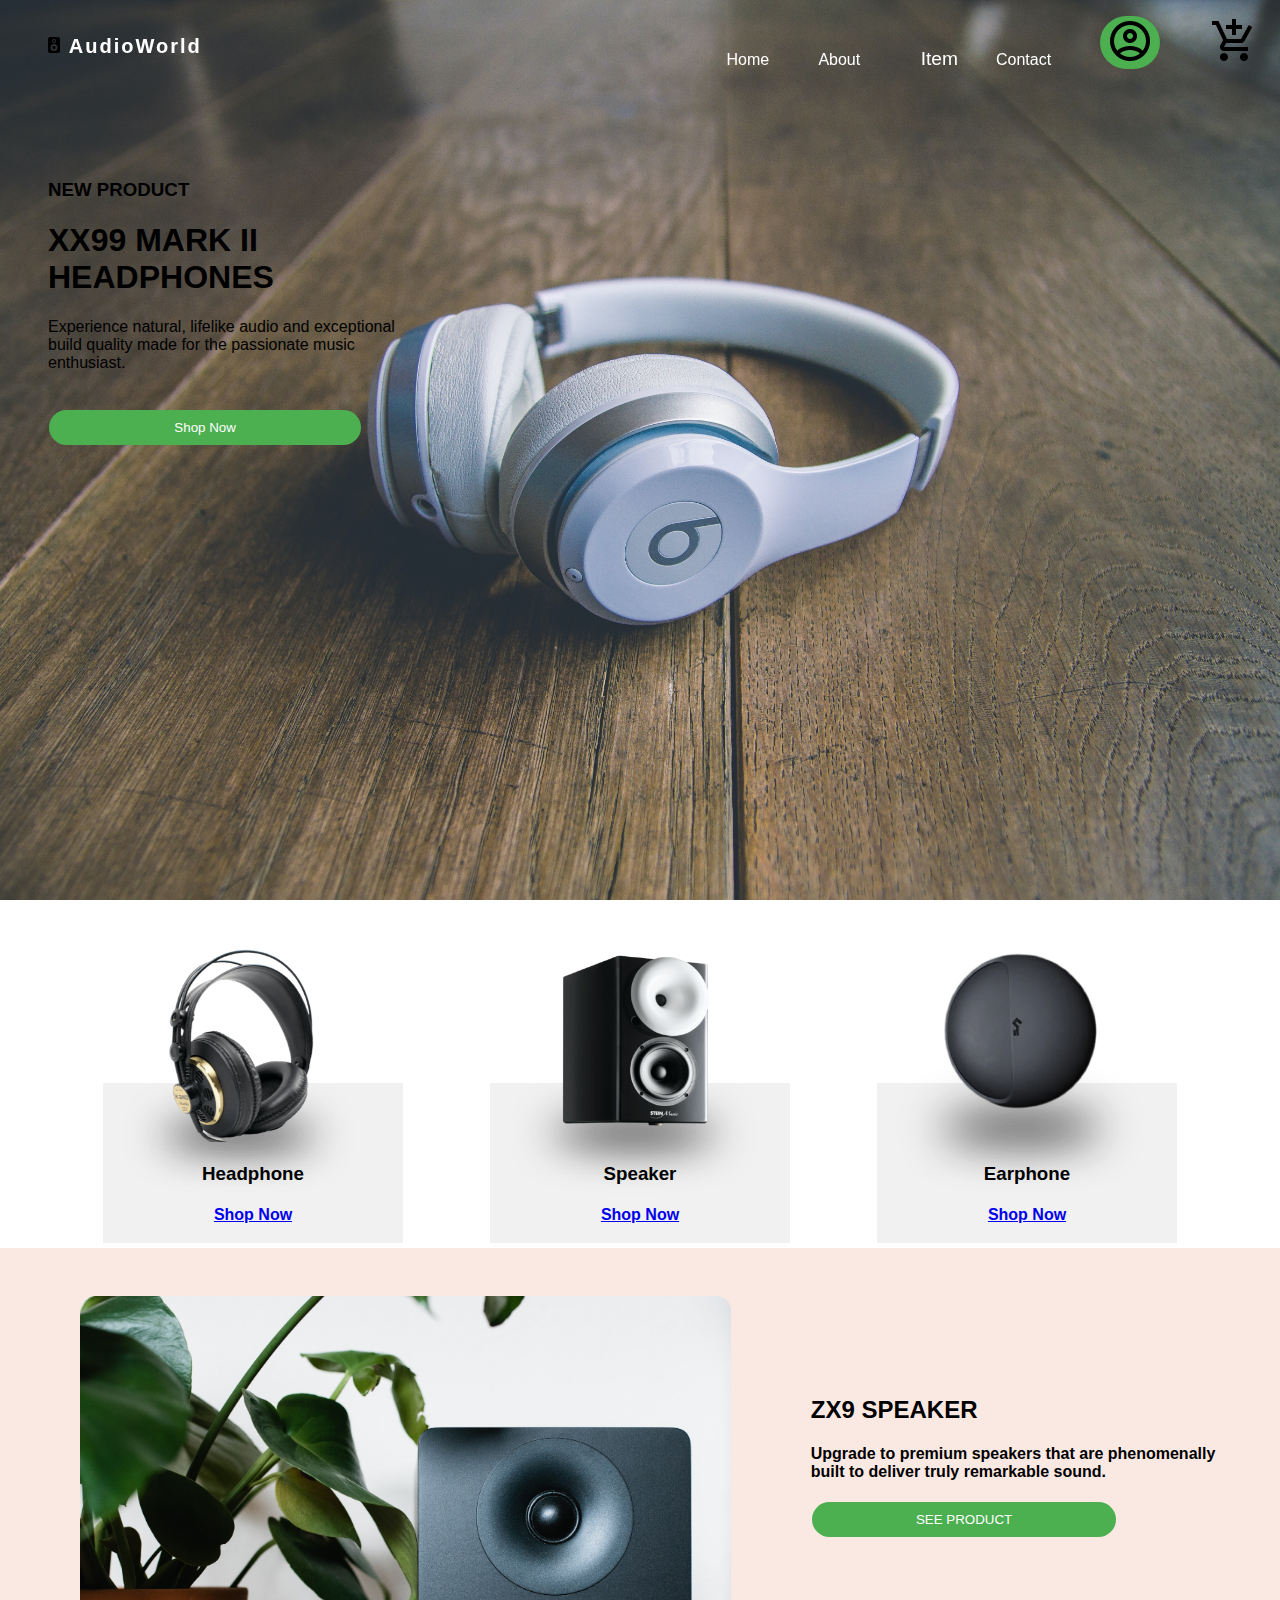
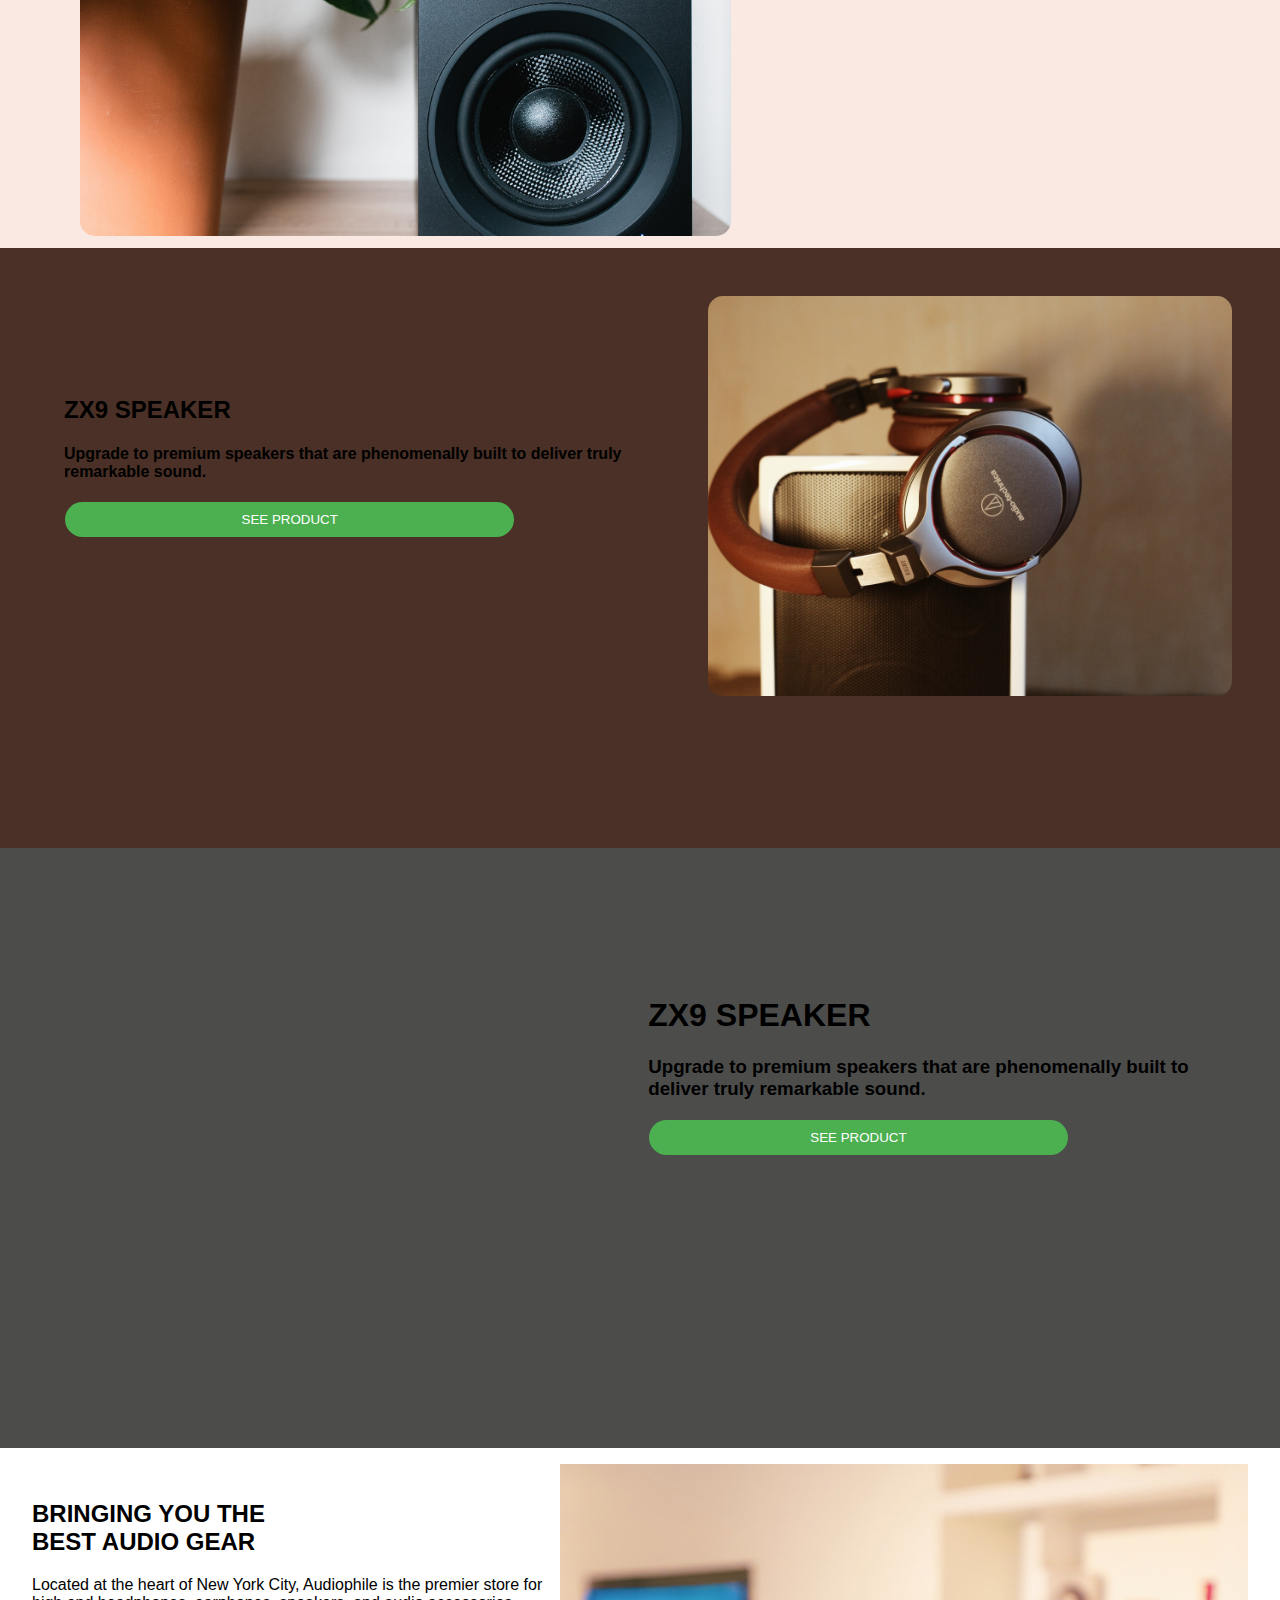
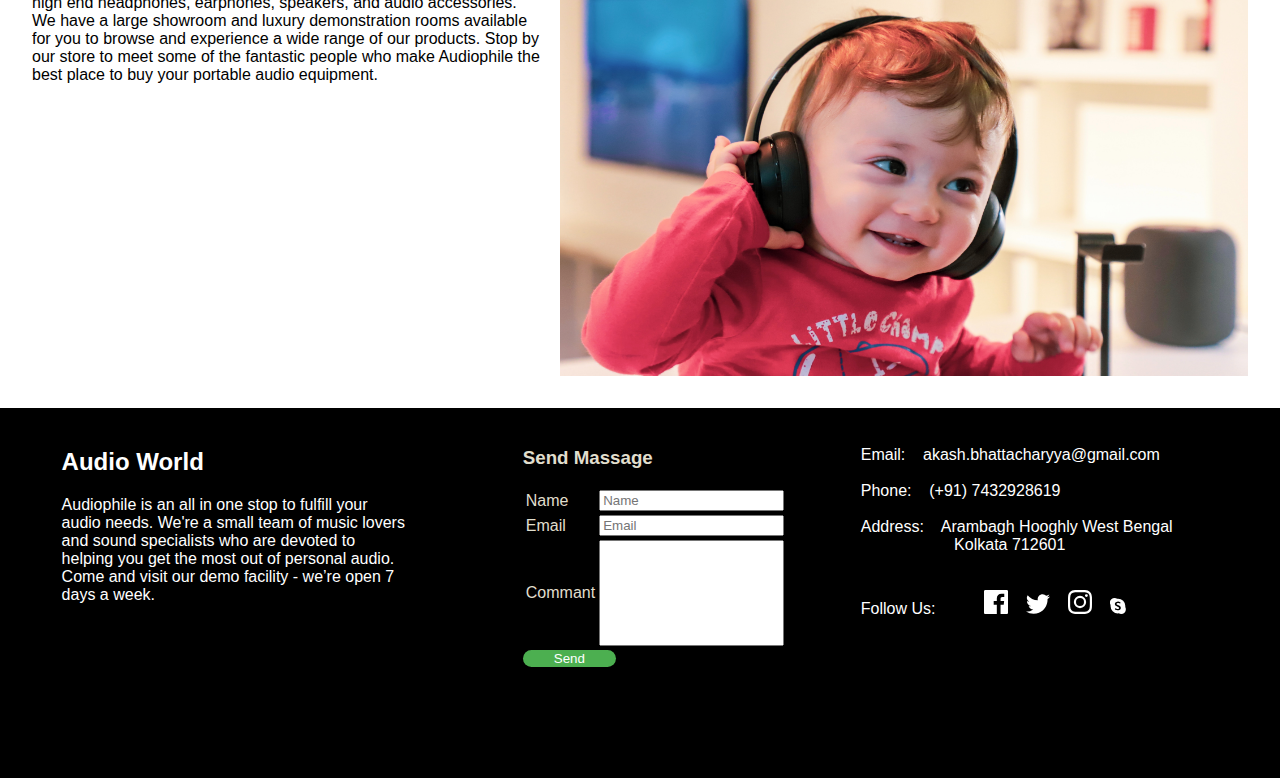
==== commit 1afafd97: "Add files via upload" ====
--- a/index.html
+++ b/index.html
@@ -7,112 +7,125 @@
     <meta name="viewport" content="width=device-width, initial-scale=1.0">
     <title>Audio world</title>
     <link rel="stylesheet" href="style.css">
+    <link rel="stylesheet" href="https://maxcdn.bootstrapcdn.com/font-awesome/4.7.0/css/font-awesome.min.css">
+      <script src="https://code.jquery.com/jquery-3.3.1.js"></script>
 
 
 </head>
 
 <body>
-    <div class="navber">
-        <div id="nav-left" class="nav-box">
-            <img src="image/speakerlogo.svg" alt="">
-            <h2>AudioWorld</h2>
-        </div>
-        <div id="nav-mid" class="nav-box">
-            <ul>
-                <li class="item"><a href="#">Home</a></li>
-                <!-- <li class="item"><a href="#">Item</a></li> -->
-                <div class="dropdown">
-                    <button class="dropbtn-i">Item
-                        <!-- <i class="fa fa-caret-down"></i> -->
-                    </button>
-                    <div class="dropdown-content">
-                        <a href="headphone.html">Headphone</a>
-                        <a href="speaker.html">Speaker</a>
-                        <a href="earphone.html">Earphone</a>
-                    </div>
-                </div>
-                <li class="item"><a href="aboutus.html">About</a></li>
-                <li class="item"><a href="#ContactUs">Contact Us</a></li>
-
-            </ul>
-        </div>
-        <div class="call">
-            <img src="image/delivery.png">
-            <div id="text"> <b> Call And Order Now <br> +7432928619 </b></div>
-        </div>
-        <div id="nav-right" class="nav-box">
-            <a href="/"><img src="image/search.png"></a>
-            
-
-
-
-
-            <button onclick="document.getElementById('id01').style.display='block'" style="width:auto;"> <img src="image/account.png"> </button>
-
-	<div id="id01" class="modal">
-
-		<form class="modal-content animate" action="/action_page.php">
-			<div class="imgcontainer">
-				<span onclick="document.getElementById('id01').style.display='none'" class="close" title="Close Modal">×</span>
-				<img src='image/avater.png'
- alt="Avatar" class="avatar">
-			</div>
-
-			<div class="container">
-				<label><b>Username</b></label>
-				<input type="text" placeholder="Enter Username" name="uname" required>
-
-				<label><b>Password</b></label>
-				<input type="password" placeholder="Enter Password" name="psw" required>
-
-				<button type="submit">Login</button>
-				<input type="checkbox" checked="checked"> Remember me
-			</div>
-
-			<div class="container" style="background-color:#f1f1f1">
-				<button type="button" onclick="document.getElementById('id01').style.display='none'" class="cancelbtn">Cancel</button>
-				<span class="psw">Forgot <a href="#">password?</a></span>
-			</div>
-		</form>
-	</div>
-
-	<script>
-		var modal = document.getElementById('id01');
-		window.onclick = function(event) {
-			if (event.target == modal) {
-				modal.style.display = "none";
-			}
-		}
-	</script>
-
-
-
-
-
-
-
-
-
-            <a href="/"><img src="image/cart.png"></a>
-
-        </div>
+    <div class="wrapper">
+    <header>
+
+        <nav>
+
+              <div class="menu-icon">
+                    <i class="fa fa-bars fa-2x"></i>
+              </div>
+
+              <div class="logo">
+                    <img src="image/speakerlogo.svg" alt="">
+                    AudioWorld
+              </div>
+
+              <div class="menu">
+                    <ul>
+                          <li><a href="index.html">Home</a></li>
+                          <li><a href="aboutus.html">About</a></li>
+                          <li><div class="dropdown">
+                                <button class="dropbtn-i">Item
+                                    <!-- <i class="fa fa-caret-down"></i> -->
+                                </button>
+                                <div class="dropdown-content">
+                                    <a href="headphone.html">Headphone</a>
+                                    <a href="speaker.html">Speaker</a>
+                                    <a href="earphone.html">Earphone</a>
+                                </div>
+                            </div></li>
+                          <li><a href="#Contact">Contact</a></li>
+                          <li> <button onclick="document.getElementById('id01').style.display='block'" style="width:auto;"> <img src="image/account.png"> </button>
         
-    </div>
-
-    <div id="header-sec">
-        <div class="header">
-            <div class="hdp">
-                <h3>NEW PRODUCT</h3>
-                <h1>XX99 MARK II<br>
-                    HEADPHONES</h1>
-                Experience natural, lifelike audio and exceptional<br>
-                build quality made for the passionate music<br>
-                enthusiast.<br><br>
-                <div class="btn"><button>Shop Now</button></div>
-
-            </div>
-
-        </div>
+                                <div id="id01" class="modal">
+                          
+                                      <form class="modal-content animate" action="/action_page.php">
+                                            <div class="imgcontainer">
+                                                  <span onclick="document.getElementById('id01').style.display='none'" class="close" title="Close Modal">×</span>
+                                                  <img src='image/avater.png'
+                           alt="Avatar" class="avatar">
+                                            </div>
+                          
+                                            <div class="container">
+                                                  <label><b>Username</b></label>
+                                                  <input type="text" placeholder="Enter Username" name="uname" required>
+                          
+                                                  <label><b>Password</b></label>
+                                                  <input type="password" placeholder="Enter Password" name="psw" required>
+                          
+                                                  <button type="submit">Login</button>
+                                                  <input type="checkbox" checked="checked"> Remember me
+                                            </div>
+                          
+                                            <div class="container" style="background-color:#f1f1f1">
+                                                  <button type="button" onclick="document.getElementById('id01').style.display='none'" class="cancelbtn">Cancel</button>
+                                                  <span class="psw">Forgot <a href="#">password?</a></span>
+                                            </div>
+                                      </form>
+                                </div>
+                          
+                                <script>
+                                      var modal = document.getElementById('id01');
+                                      window.onclick = function(event) {
+                                            if (event.target == modal) {
+                                                  modal.style.display = "none";
+                                            }
+                                      }
+                                </script> </li>
+
+                                <li><a href="/"><img src="image/cart.png"></a></li>
+                                
+                    </ul>
+              </div>
+              
+
+        </nav>
+
+        <div class="hdp">
+            <h3>NEW PRODUCT</h3>
+            <h1>XX99 MARK II<br>
+                HEADPHONES</h1>
+            Experience natural, lifelike audio and exceptional<br>
+            build quality made for the passionate music<br>
+            enthusiast.<br><br>
+            <div class="btn"><button>Shop Now</button></div>
+
+        </div>
+
+  </header>
+
+  <script type="text/javascript">
+
+    // Menu-toggle button
+
+    $(document).ready(function() {
+          $(".menu-icon").on("click", function() {
+                $("nav ul").toggleClass("showing");
+          });
+    });
+
+    // Scrolling Effect
+
+    $(window).on("scroll", function() {
+          if($(window).scrollTop()) {
+                $('nav').addClass('black');
+          }
+
+          else {
+                $('nav').removeClass('black');
+          }
+    })
+
+
+    </script>
     </div>
 
     <div class="item">
@@ -196,7 +209,7 @@
         </div>
 
     </div>
-<section id="ContactUs">
+<section id="Contact">
     <div class="footer">
         <div class="fo-box1">
             <h2> Audio World</h2>
--- a/style.css
+++ b/style.css
@@ -1,150 +1,182 @@
-.navber{
-    display: flex;
-    border-radius: 8px;
-    height: 4rem;
-    background-color: rgb(218, 208, 208);
- 
-}
-.navber ul{
-    display: flex;
-    list-style: none;
-}
-.navber li a{
-    text-decoration: none;
-    font-size: 1.3rem;
-     margin: 1rem; 
-}
-.dropbtn{
-    margin: 1rem 0rem;
-
-}
-.dropbtn-i{
-    color: black;
-    font-size: 1.5rem;
-    background-color: rgb(216, 203, 203);
-}
-
-#nav-left{
-    display: flex;
-   padding: 0.3em;
-   margin-left: 1rem;
-}
-#nav-mid{
-    margin: auto;
-}
-#nav-mid a{
-    margin: 1px;
-    text-decoration: none;
-    color: black;
-    padding: -2px 4px 0px 2px;
-    
-}
-#nav-mid a:hover{
-    color: white;
-    background-color: black;
-    border-radius: 7px;
-}
-.call{
-    display: flex;
-    width: 216px;
-    margin-top: 0.6rem;
-    margin-right: 3rem;
-}
-#text b{
-    color: black;
-}
-
-.call img{
-    height: 42px;
-    width: 42px;
-    margin: auto ;
-}
-#nav-right{
-    margin-top: 0.7rem;
-    margin-right: 1rem;
-}
-#nav-right img{
-    padding: 0.3rem;
-    height: 38px;
-    width: 38px;
-}
-
-
-/* The dropdown container */
-.dropdown {
-    float: left;
-    overflow: hidden;
-  }
-  
-  /* Dropdown button */
-  .dropdown .dropbtn {
-    text-decoration: none;
-    font-size: 1.3rem;
-    margin: 1rem;
-    padding: 0rem;
-    border: none;
-    outline: none;
-    background-color: inherit;
-    margin: 0; /* Important for vertical align on mobile phones */
-  }
-  
-  
-  /* Dropdown content (hidden by default) */
-  .dropdown-content {
-    display: none;
-    position: absolute;
-    background-color: #f9f9f9;
-    min-width: 160px;
-    box-shadow: 0px 8px 16px 0px rgba(0,0,0,0.2);
-    z-index: 1;
-  }
-  
-  /* Links inside the dropdown */
-  .dropdown-content a {
-    float: none;
-    color: black;
-    padding: 12px 16px;
-    text-decoration: none;
-    display: block;
-    text-align: left;
-  }
-   /* Show the dropdown menu on hover */
-   .dropdown:hover .dropdown-content {
-    display: block;
-  }
-  
-  
-  #header-sec{
+html, body {
+    margin: 0;
+    padding: 0;
+    width: 100%;
+}
+
+body {
+    font-family: "Helvetica Neue",sans-serif;
+    font-weight: lighter;
+}
+header{
     background: url('image/indexlogo5.jpg') no-repeat center center/cover fixed ;
     height: 100vh;
     width: 100vw;
-    padding-top: 1rem;
-  }
-
-  .header{
-      margin-left: 930px;
-      margin-top: 15px;
-
-  }
+    
+    
+}
+
+.logo {
+    line-height: 60px;
+    position: fixed;
+    float: left;
+    margin: 16px 46px;
+    color: #fff;
+    font-weight: bold;
+    font-size: 20px;
+    letter-spacing: 2px;
+}
+
+nav {
+    position: fixed;
+    width: 100%;
+    line-height: 60px;
+
+}
+
+nav ul {
+    line-height: 60px;
+    list-style: none;
+    background: rgba(0, 0, 0, 0);
+    overflow: hidden;
+    color: #fff;
+    padding: 0;
+    text-align: right;
+    margin: 0;
+    padding-left: 40px;
+    transition: 1s;
+}
+
+nav.black ul {
+    background: #000;
+}
+
+nav ul li {
+    display: inline-block;
+    padding: 1rem 1.4rem ;
+}
+
+nav ul li a {
+    text-decoration: none;
+    color: #fff;
+    font-size: 16px;
+}
+
+
+.menu-icon {
+    line-height: 60px;
+    width: 100%;
+    height: 30%;
+    background: #000;
+    text-align: right;
+    box-sizing: border-box;
+    padding: 15px 50px;
+    cursor: pointer;
+    color: #fff;
+    display: none;
+}
+
+@media(max-width: 400px) {
+
+    .logo {
+          position: fixed;
+          top: 0;
+          margin-top: 16px;
+    }
+
+    nav ul {
+          max-height: 0px;
+          background: #000;
+    }
+
+    nav.black ul {
+          background: #000;
+    }
+
+    .showing {
+          max-height: 34em;
+    }
+
+    nav ul li {
+          box-sizing: border-box;
+          width: 100%;
+          padding: 24px;
+          text-align: center;
+    }
+
+    .menu-icon {
+          display: block;
+    }
+
+}
+
+
+/* The dropdown container */
+
+    
+    /* Dropdown button */
+    .dropdown .dropbtn-i {
+        text-decoration: none;
+        color: white;
+        font-size: 1.2rem;
+        padding: 0rem;
+        border: none;
+        outline: none;
+        background-color: inherit;
+        margin: auto; /* Important for vertical align on mobile phones */
+      }
+      
+      
+      /* Dropdown content (hidden by default) */
+      .dropdown-content {
+        display: none;
+        position: absolute;
+        background-color: #f9f9f9;
+        min-width: 160px;
+        box-shadow: 0px 8px 16px 0px rgba(0,0,0,0.2);
+        z-index: 1;
+      }
+      
+      /* Links inside the dropdown */
+      .dropdown-content a {
+        float: none;
+        color: black;
+        padding: 12px 16px;
+        text-decoration: none;
+        display: block;
+        text-align: left;
+      }
+       /* Show the dropdown menu on hover */
+       .dropdown:hover .dropdown-content {
+        display: block;
+      }
+
+  
+  .hdp{
+
+    height: 50%;
+    width: 35%;
+    padding-top: 10rem;
+    padding-left: 3rem;
+    
+}
   @media screen and (max-width: 400px) {
-    
-    .header{
-        margin-left: 2rem;
-        margin-top: 1rem;
-           }
+    #header-sec{
+        background: url('image/indexlogo5.jpg') no-repeat center center/cover;
+        height: 80vh;
+        width: 100vw;
+        padding-top: 1rem;
+      }
+
     
     .hdp{
-        font-size: 0.6rem;
-    }
-    
-}
-
-
-.hdp{
-    
-    padding: 2rem;
-    
-}
+        font-size: 0.8rem;
+    }
+    
+}
+
+
+
 .btn{
     margin: 20px 1px;
     
@@ -292,6 +324,8 @@
         align-items: center;
         height: 50vh;
         width: 50vw;
+        margin-bottom: 0rem;
+        margin-top: 0.5rem;
         background: url('image/spe1.jpg') no-repeat center center/cover ;
         
     
@@ -303,9 +337,10 @@
         height: 100%;
         width: 100%;
         
+        
     }
     .sec-right{
-       margin: 1rem 1rem ;
+       margin: 0rem 2rem ;
         height: 60%;
         width: 80%;
         font-size: 0.7rem;
@@ -395,7 +430,7 @@
         border-radius: 15px;
         align-items: center;
         height: 50vh;
-        width: 50vw;
+        width: 60vw;
         background: url('image/eir.jpg') no-repeat center center/cover ;
         
     
@@ -557,7 +592,7 @@
             height: 257px;
             width: 80%;
             padding-right: 4rem;
-            margin-top: -3rem;
+            margin-top: -2rem;
     }
     
     
@@ -731,12 +766,3 @@
 
 
 
-/* mobile device */
-
-@media (max-width: 400px){
-
-    
-
-
-    
-} 